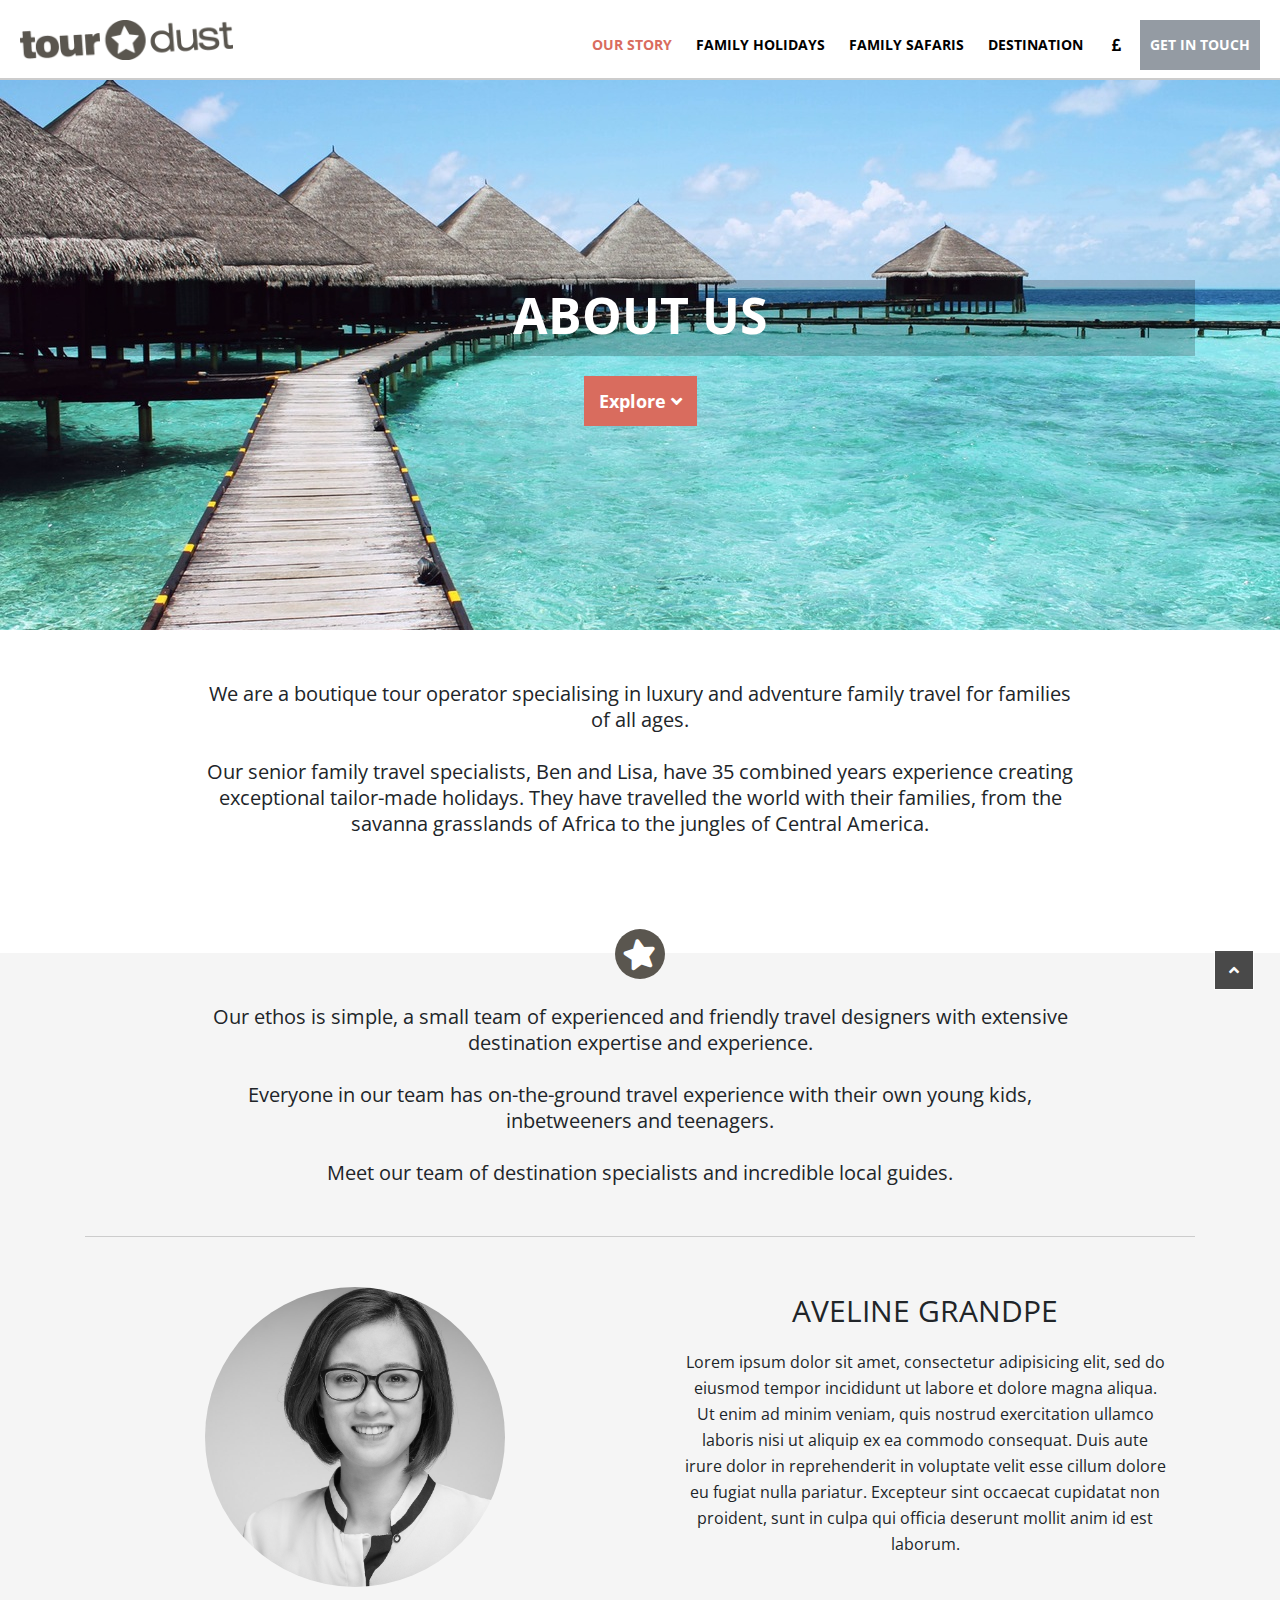
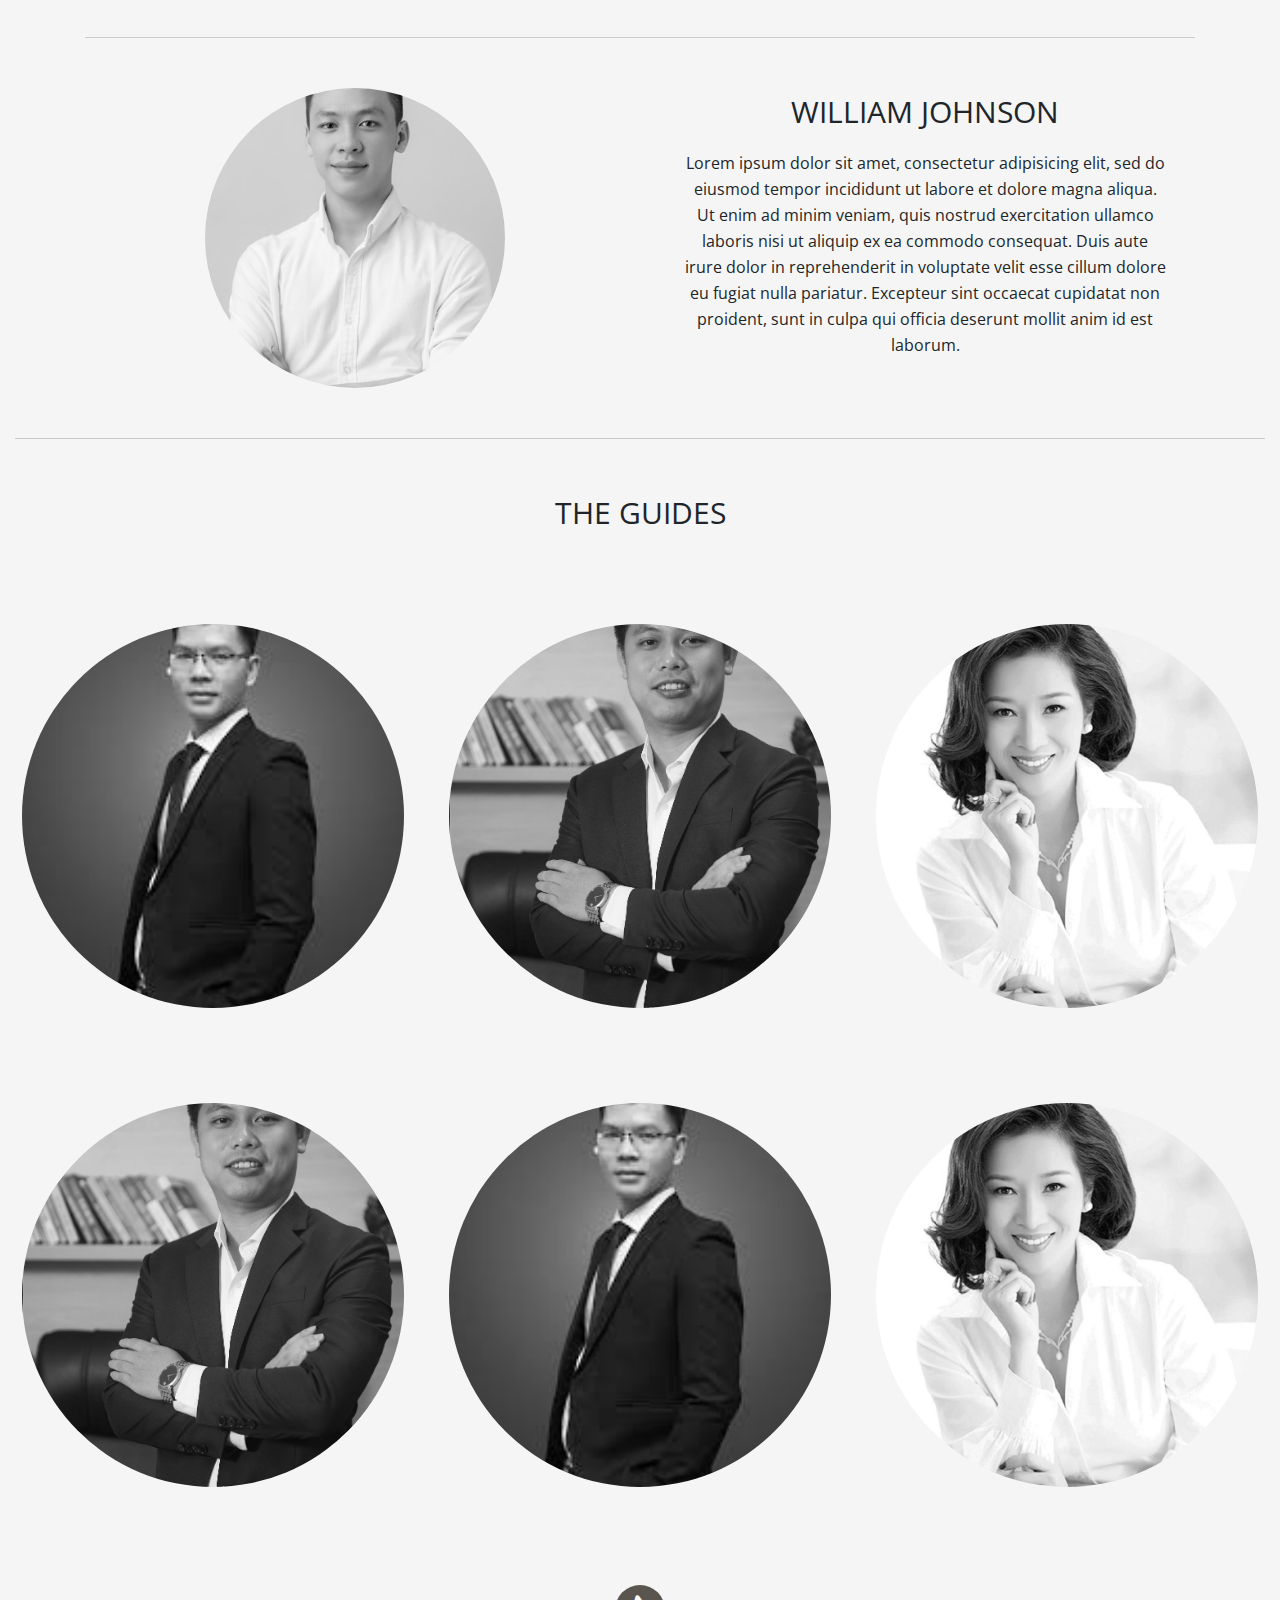
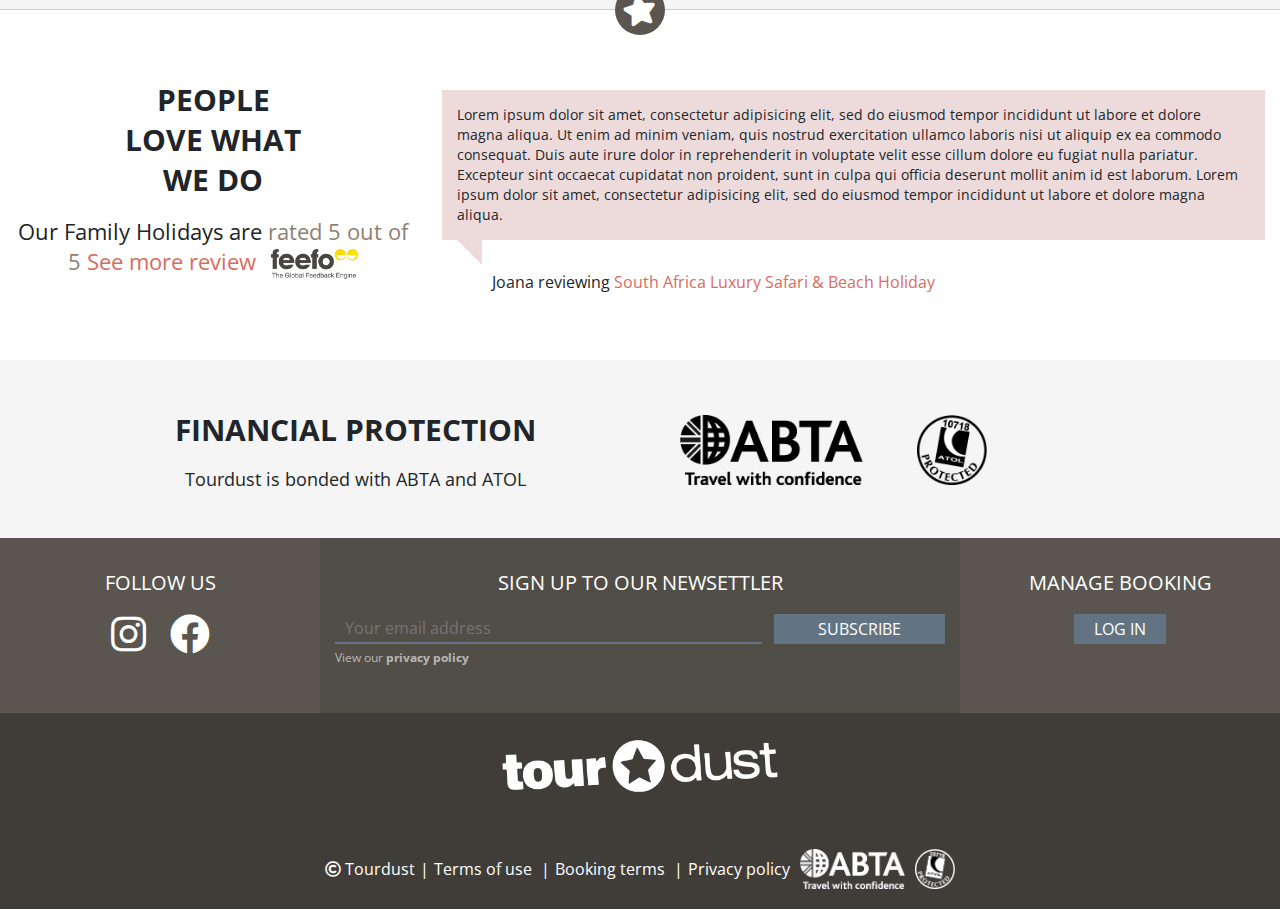
==== about-us.html @ a5f59fdc "update 4/2/2021 16h00" ====
<!DOCTYPE html>
<html lang="en">
<head>
	<title>About Us - Tourdust</title>
	<meta charset="utf-8">
	<meta name="viewport" content="width=device-width, initial-scale=1">
	<!-- CSS -->
	<link rel="stylesheet" type="text/css" href="css/style.css">
	<link rel="stylesheet" type="text/css" href="css/family-holiday.css">
	<link rel="stylesheet" type="text/css" href="css/about-us.css">
	<link rel="stylesheet" type="text/css" href="css/bootstrap.min.css">
	<link rel="stylesheet" type="text/css" href="css/jquery-ui.css">
	<link rel="stylesheet" type="text/css" href="css/css/all.css">
	<link rel="stylesheet" type="text/css" href="slick/slick.css"/>
	<link rel="stylesheet" type="text/css" href="slick/slick-theme.css"/>
	<link rel="stylesheet" type="text/css" href="css/bootstrap-datepicker3.css">
	<link rel="stylesheet" type="text/css" href="css/flaticon.css">
	<link rel="icon" type="image/png" href="img/favicon.png">
	<link rel="preconnect" href="https://fonts.gstatic.com">
	<link href="https://fonts.googleapis.com/css2?family=Open+Sans&display=swap" rel="stylesheet">
</head>
<body>
	<!-- back to top -->
	<div class="backToTop">
		<i class="fa fa-angle-up"></i>
	</div>
	<!-- end back to top -->

	<!-- preloader -->
	<div id="preloader">
		<div class="lds-dual-ring"></div>
	</div>
	<!-- preloader -->

	<!-- header -->
	<div class="header-box">
		<div class="container-fluid">
			<div class="header">
				<a href="index.html"><img src="img/logo.png"></a>
				<div class="menu">
					<div class="current-page menu-item">
						<a href="javascript:void(0);" class="title">our story</a>
					</div>
					<div class="menu-item">
						<a href="javascript:void(0);" class="title">family holidays</a>
						<div class="child-menu">
							<div class="row">
								<div class="col-sm-6 col-12 item">
									<p class="title"><a href="family-holiday.html">family holiday</a></p>
									<p class="criteria"><a href="javascript:void(0);">destination guide</a></p>
									<p class="criteria"><a href="javascript:void(0);">age guide</a></p>
									<p class="criteria"><a href="javascript:void(0);">typical costs</a></p>
								</div>
								<div class="col-sm-6 col-12 item">
									<p class="title"><a href="javascript:void(0);">americas</a></p>
									<p class="criteria"><a href="javascript:void(0);">costa rica</a></p>
									<p class="criteria"><a href="javascript:void(0);">peru</a></p>
									<p class="criteria"><a href="javascript:void(0);">usa</a></p>
									<p class="criteria"><a href="javascript:void(0);">usa</a></p>
								</div>
								<div class="col-sm-6 col-12 item">
									<p class="title"><a href="javascript:void(0);">africa</a></p>
									<p class="criteria"><a href="javascript:void(0);">botswana</a></p>
									<p class="criteria"><a href="javascript:void(0);">kenya</a></p>
									<p class="criteria"><a href="javascript:void(0);">namibia</a></p>
									<p class="criteria"><a href="javascript:void(0);">nauritius</a></p>
									<p class="criteria"><a href="javascript:void(0);">morocco</a></p>
									<p class="criteria"><a href="javascript:void(0);">south africa</a></p>
									<p class="criteria"><a href="javascript:void(0);">tanzania</a></p>
								</div>
								<div class="col-sm-6 col-12 item">
									<p class="title"><a href="javascript:void(0);">asia</a></p>
									<p class="criteria"><a href="javascript:void(0);">maldives</a></p>
									<p class="criteria"><a href="javascript:void(0);">sri lanka</a></p>
									<p class="criteria"><a href="javascript:void(0);">thailand</a></p>
									<p class="criteria"><a href="javascript:void(0);">vietnam</a></p>
								</div>
							</div>
						</div>
					</div>
					<div class="menu-item">
						<a href="javascript:void(0);" class="title">family safaris</a>
						<div class="child-menu">
							<div class="row">
								<div class="col-sm-6 col-12 item">
									<p class="title"><a href="javascript:void(0);">family safaris</a></p>
									<p class="criteria"><a href="javascript:void(0);">deestination guide</a></p>
									<p class="criteria"><a href="javascript:void(0);">age guide</a></p>
									<p class="criteria"><a href="javascript:void(0);">typical costs</a></p>
								</div>
								<div class="col-sm-6 col-12 item">
									<p class="title"><a href="javascript:void(0);">africa</a></p>
									<p class="criteria"><a href="javascript:void(0);">botswana</a></p>
									<p class="criteria"><a href="javascript:void(0);">kenya</a></p>
									<p class="criteria"><a href="javascript:void(0);">namibia</a></p>
									<p class="criteria"><a href="javascript:void(0);">nauritius</a></p>
									<p class="criteria"><a href="javascript:void(0);">morocco</a></p>
									<p class="criteria"><a href="javascript:void(0);">south africa</a></p>
									<p class="criteria"><a href="javascript:void(0);">tanzania</a></p>
								</div>
							</div>
						</div>
					</div>
					<div class="menu-item">
						<a href="javascript:void(0);" class="title">destination</a>
						<div class="child-menu">
							<div class="row">
								<div class="col-sm-6 col-12 item">
									<p class="title"><a href="javascript:void(0);">africa</a></p>
									<p class="criteria"><a href="javascript:void(0);">botswana</a></p>
									<p class="criteria"><a href="javascript:void(0);">kenya</a></p>
									<p class="criteria"><a href="javascript:void(0);">namibia</a></p>
									<p class="criteria"><a href="javascript:void(0);">nauritius</a></p>
									<p class="criteria"><a href="javascript:void(0);">morocco</a></p>
									<p class="criteria"><a href="javascript:void(0);">south africa</a></p>
									<p class="criteria"><a href="javascript:void(0);">tanzania</a></p>
								</div>
								<div class="col-sm-6 col-12 item">
									<p class="title"><a href="javascript:void(0);">asia</a></p>
									<p class="criteria"><a href="javascript:void(0);">maldives</a></p>
									<p class="criteria"><a href="javascript:void(0);">sri lanka</a></p>
									<p class="criteria"><a href="javascript:void(0);">thailand</a></p>
									<p class="criteria"><a href="javascript:void(0);">vietnam</a></p>
								</div>
								<div class="col-sm-6 col-12 item">
									<p class="title"><a href="javascript:void(0);">americas</a></p>
									<p class="criteria"><a href="javascript:void(0);">costa rica</a></p>
									<p class="criteria"><a href="javascript:void(0);">peru</a></p>
									<p class="criteria"><a href="javascript:void(0);">usa</a></p>
									<p class="criteria"><a href="javascript:void(0);">usa</a></p>
								</div>
								<div class="col-sm-6 col-12 item">
									<p class="title"><a href="javascript:void(0);">treks</a></p>
									<p class="criteria"><a href="javascript:void(0);">atlas mountain</a></p>
									<p class="criteria"><a href="javascript:void(0);">simien mountain</a></p>
									<p class="criteria"><a href="javascript:void(0);">mount kenya</a></p>
									<p class="criteria"><a href="javascript:void(0);">inca trail</a></p>
									<p class="criteria"><a href="javascript:void(0);">kilimanjaro</a></p>
								</div>
							</div>
						</div>
					</div>
					<div class="menu-item">
						<a href="javascript:void(0);" class="title"><span class="currency-title"><i class="fas fa-pound-sign"></i></span></a>
						<div class="child-menu">
							<div class="row">
								<div class="col-12 item">
									<p class="select">Select your location for local telephone number & currency</p>
									<p class="option-currency">US Dollar (<span class="currency-unit"><i class="fas fa-dollar-sign"></i></span>)</p>
									<p class="option-currency">UK Pound Sterling (<span class="currency-unit"><i class="fas fa-pound-sign"></i></span>)</p>
									<p class="option-currency">Europe: Euro (<span class="currency-unit"><i class="fas fa-euro-sign"></i></span>)</p>
								</div>
							</div>
						</div>
					</div>
					<div class="link-btn">
						<a href="javascript:void(0);" class="title">get in touch</a>
					</div>
				</div>
				<div class="headerBtn">
					<div class="box" id="box1">
						<div class="line1 line"></div>
						<div class="line2 line"></div>
						<div class="line3 line"></div>
					</div>
					<div class="box" id="box2">
						<div class="line4 line"></div>
						<div class="line5 line"></div>
						<div class="line6 line"></div>
					</div>
					<div class="box" id="box3">
						<div class="line7 line"></div>
						<div class="line8 line"></div>
						<div class="line9 line"></div>
					</div>
				</div>
				<button onclick="location.href=''">enquire</button>
			</div>
		</div>
	</div>
	<!-- end header -->

	<!-- resHeader -->
	<div class="resHeader container-fluid" id="resHeader">
		<div class="row">
			<div class="hidden-drop-menu" id="dropMenu">
				<div class="col-12 itemBox">
					<div class="pre-hid" onclick="location.href=''">our story</div>
				</div>
				<div class="col-12 itemBox">
					<div class="row">
						<div class="col-12 pre-hid">family holidays <span><i class="fa fa-angle-down"></i></span></div>
						<div class="col-12 child-menu">
							<div class="row">
								<div class="col-sm-6 col-12 item">
									<p class="title"><a href="javascript:void(0);">family holiday</a></p>
									<p class="criteria"><a href="javascript:void(0);">deestination guide</a></p>
									<p class="criteria"><a href="javascript:void(0);">age guide</a></p>
									<p class="criteria"><a href="javascript:void(0);">typical costs</a></p>
								</div>
								<div class="col-sm-6 col-12 item">
									<p class="title"><a href="javascript:void(0);">americas</a></p>
									<p class="criteria"><a href="javascript:void(0);">costa rica</a></p>
									<p class="criteria"><a href="javascript:void(0);">peru</a></p>
									<p class="criteria"><a href="javascript:void(0);">usa</a></p>
									<p class="criteria"><a href="javascript:void(0);">usa</a></p>
								</div>
								<div class="col-sm-6 col-12 item">
									<p class="title"><a href="javascript:void(0);">africa</a></p>
									<p class="criteria"><a href="javascript:void(0);">botswana</a></p>
									<p class="criteria"><a href="javascript:void(0);">kenya</a></p>
									<p class="criteria"><a href="javascript:void(0);">namibia</a></p>
									<p class="criteria"><a href="javascript:void(0);">nauritius</a></p>
									<p class="criteria"><a href="javascript:void(0);">morocco</a></p>
									<p class="criteria"><a href="javascript:void(0);">south africa</a></p>
									<p class="criteria"><a href="javascript:void(0);">tanzania</a></p>
								</div>
								<div class="col-sm-6 col-12 item">
									<p class="title"><a href="javascript:void(0);">asia</a></p>
									<p class="criteria"><a href="javascript:void(0);">maldives</a></p>
									<p class="criteria"><a href="javascript:void(0);">sri lanka</a></p>
									<p class="criteria"><a href="javascript:void(0);">thailand</a></p>
									<p class="criteria"><a href="javascript:void(0);">vietnam</a></p>
								</div>
							</div>
						</div>
					</div>
				</div>
				<div class="col-12 itemBox">
					<div class="row">
						<div class="col-12 pre-hid">family safaris <span><i class="fa fa-angle-down"></i></span></div>
						<div class="col-12 child-menu">
							<div class="row">
								<div class="col-sm-6 col-12 item">
									<p class="title"><a href="javascript:void(0);">family safaris</a></p>
									<p class="criteria"><a href="javascript:void(0);">deestination guide</a></p>
									<p class="criteria"><a href="javascript:void(0);">age guide</a></p>
									<p class="criteria"><a href="javascript:void(0);">typical costs</a></p>
								</div>
								<div class="col-sm-6 col-12 item">
									<p class="title"><a href="javascript:void(0);">africa</a></p>
									<p class="criteria"><a href="javascript:void(0);">botswana</a></p>
									<p class="criteria"><a href="javascript:void(0);">kenya</a></p>
									<p class="criteria"><a href="javascript:void(0);">namibia</a></p>
									<p class="criteria"><a href="javascript:void(0);">nauritius</a></p>
									<p class="criteria"><a href="javascript:void(0);">morocco</a></p>
									<p class="criteria"><a href="javascript:void(0);">south africa</a></p>
									<p class="criteria"><a href="javascript:void(0);">tanzania</a></p>
								</div>
							</div>
						</div>
					</div>
				</div>
				<div class="col-12 itemBox">
					<div class="row">
						<div class="col-12 pre-hid">destination <span><i class="fa fa-angle-down"></i></span></div>
						<div class="col-12 child-menu">
							<div class="row">
								<div class="col-sm-6 col-12 item">
									<p class="title"><a href="javascript:void(0);">africa</a></p>
									<p class="criteria"><a href="javascript:void(0);">botswana</a></p>
									<p class="criteria"><a href="javascript:void(0);">kenya</a></p>
									<p class="criteria"><a href="javascript:void(0);">namibia</a></p>
									<p class="criteria"><a href="javascript:void(0);">nauritius</a></p>
									<p class="criteria"><a href="javascript:void(0);">morocco</a></p>
									<p class="criteria"><a href="javascript:void(0);">south africa</a></p>
									<p class="criteria"><a href="javascript:void(0);">tanzania</a></p>
								</div>
								<div class="col-sm-6 col-12 item">
									<p class="title"><a href="javascript:void(0);">asia</a></p>
									<p class="criteria"><a href="javascript:void(0);">maldives</a></p>
									<p class="criteria"><a href="javascript:void(0);">sri lanka</a></p>
									<p class="criteria"><a href="javascript:void(0);">thailand</a></p>
									<p class="criteria"><a href="javascript:void(0);">vietnam</a></p>
								</div>
								<div class="col-sm-6 col-12 item">
									<p class="title"><a href="javascript:void(0);">americas</a></p>
									<p class="criteria"><a href="javascript:void(0);">costa rica</a></p>
									<p class="criteria"><a href="javascript:void(0);">peru</a></p>
									<p class="criteria"><a href="javascript:void(0);">usa</a></p>
									<p class="criteria"><a href="javascript:void(0);">usa</a></p>
								</div>
								<div class="col-sm-6 col-12 item">
									<p class="title"><a href="javascript:void(0);">treks</a></p>
									<p class="criteria"><a href="javascript:void(0);">atlas mountain</a></p>
									<p class="criteria"><a href="javascript:void(0);">simien mountain</a></p>
									<p class="criteria"><a href="javascript:void(0);">mount kenya</a></p>
									<p class="criteria"><a href="javascript:void(0);">inca trail</a></p>
									<p class="criteria"><a href="javascript:void(0);">kilimanjaro</a></p>
								</div>
							</div>
						</div>
					</div>
				</div>
				<div class="col-12 itemBox">
					<div class="row">
						<div class="col-12 pre-hid">location & currency <span><i class="fa fa-angle-down"></i></span></div>
						<div class="col-12 child-menu">
							<div class="row">
								<div class="col-12 item">
									<p class="select">Select your location for local telephone number & currency</p>
									<p class="option">US Dollar (<i class="fas fa-dollar-sign"></i>)</p>
									<p class="option">UK Pound Sterling (<i class="fas fa-pound-sign"></i>)</p>
									<p class="option">Europe: Euro (<i class="fas fa-euro-sign"></i>)</p>
								</div>
							</div>
						</div>
					</div>
				</div>
				<div class="col-12 itemBox  ">
					<div class="pre-hid" onclick="location.href=''">get in touch</div>
				</div>
			</div>
		</div>
	</div>
	<!-- end resHeader -->

	<!-- banner -->
	<div class="container-fluid banner-box">
		<div class="banner-bg">
			<img src="img/about-us.jpg">
		</div>
		<div class="container banner1 banner">
			<div class="words">
				<p>about us</p>
			</div>
			<form action="#holiday">
				<button type="submit">Explore <i class="fa fa-angle-down"></i></button>
			</form>
		</div>
		<div class="container-fluid banner2 banner">
			<div class="words">
				<p>about us</p>
			</div>
			<form action="#holiday">
				<button type="submit">Explore <i class="fa fa-angle-down"></i></button>
			</form>
		</div>
	</div>
	<!-- banner -->

	<!-- family holiday  -->
	<div class="holiday" id="overview-scroll">
		<div class="container-fluid">
			<p class="description">We are a boutique tour operator specialising in luxury and adventure family travel for families of all ages.</br></br>Our senior family travel specialists, Ben and Lisa, have 35 combined years experience creating exceptional tailor-made holidays. They have travelled the world with their families, from the savanna grasslands of Africa to the jungles of Central America.</p>
		</div>
	</div>
	<!-- family holiday -->

	<!-- members  -->
	<div class="holiday members" id="overview-scroll">
		<div class="star-pin">
			<i class="fas fa-star"></i>
		</div>
		<div class="container-fluid">
			<p class="description">Our ethos is simple, a small team of experienced and friendly travel designers with extensive destination expertise and experience.</br></br>Everyone in our team has on-the-ground travel experience with their own young kids, inbetweeners and teenagers.</br></br>Meet our team of destination specialists and incredible local guides.</p>
		</div>
		<div class="container">
			<div class="member-info">
				<div class="row">
					<div class="col-lg-6 mem-img">
						<img src="img/tourist1.jpg">
					</div>
					<div class="col-lg-6 mem-des">
						<p class="name">Aveline Grandpe</p>
						<p class="description">Lorem ipsum dolor sit amet, consectetur adipisicing elit, sed do eiusmod
						tempor incididunt ut labore et dolore magna aliqua. Ut enim ad minim veniam,
						quis nostrud exercitation ullamco laboris nisi ut aliquip ex ea commodo
						consequat. Duis aute irure dolor in reprehenderit in voluptate velit esse
						cillum dolore eu fugiat nulla pariatur. Excepteur sint occaecat cupidatat non
						proident, sunt in culpa qui officia deserunt mollit anim id est laborum.</p>
					</div>
				</div>
			</div>
			<div class="member-info">
				<div class="row">
					<div class="col-lg-6 mem-img">
						<img src="img/tourist2.jpg">
					</div>
					<div class="col-lg-6 mem-des">
						<p class="name">William Johnson</p>
						<p class="description">Lorem ipsum dolor sit amet, consectetur adipisicing elit, sed do eiusmod
						tempor incididunt ut labore et dolore magna aliqua. Ut enim ad minim veniam,
						quis nostrud exercitation ullamco laboris nisi ut aliquip ex ea commodo
						consequat. Duis aute irure dolor in reprehenderit in voluptate velit esse
						cillum dolore eu fugiat nulla pariatur. Excepteur sint occaecat cupidatat non
						proident, sunt in culpa qui officia deserunt mollit anim id est laborum.</p>
					</div>
				</div>
			</div>
		</div>
		<div class="container-fluid">
			<div class="member-info">
				<div class="row">
					<div class="col-12 mem-des">
						<p class="name">the guides</p>
					</div>
					<div class="col-4 guide-img">
						<img src="img/tourist6.jpg">
					</div>
					<div class="col-4 guide-img">
						<img src="img/tourist7.jpg">
					</div>
					<div class="col-4 guide-img">
						<img src="img/tourist8.jpg">
					</div>
					<div class="col-4 guide-img">
						<img src="img/tourist7.jpg">
					</div>
					<div class="col-4 guide-img">
						<img src="img/tourist6.jpg">
					</div>
					<div class="col-4 guide-img">
						<img src="img/tourist8.jpg">
					</div>
				</div>
			</div>
		</div>
	</div>
	<!-- members -->


	<!-- review -->
	<div class="container-fluid reviews">
		<div class="star-pin">
			<i class="fas fa-star"></i>
		</div>
		
		<div class="clearBoth"></div>
		<div class="row">
			<div class="col-sm-4">
				<p class="title">people love what we do</p>
		<div class="description">
			<p>Our Family Holidays are <span class="rated">rated 5 out of 5</span>
			<span class="more"><a href="javascript:void(0);">See more review</a></span><img src="img/feefo-review.png"></p>
		</div>
			</div>
			<div class="col-sm-8">
				<div class="comment">
					<div class="detail">
						<p>Lorem ipsum dolor sit amet, consectetur adipisicing elit, sed do eiusmod
						tempor incididunt ut labore et dolore magna aliqua. Ut enim ad minim veniam,
						quis nostrud exercitation ullamco laboris nisi ut aliquip ex ea commodo
						consequat. Duis aute irure dolor in reprehenderit in voluptate velit esse
						cillum dolore eu fugiat nulla pariatur. Excepteur sint occaecat cupidatat non
						proident, sunt in culpa qui officia deserunt mollit anim id est laborum. Lorem ipsum dolor sit amet, consectetur adipisicing elit, sed do eiusmod
						tempor incididunt ut labore et dolore magna aliqua.</p>
					</div>
				</div>	
				<div class="guest">
					<p class="minor">Joana reviewing <span><a href="javascript:void(0);">South Africa Luxury Safari & Beach Holiday</a></span>
				</div>
			</div>
		</div>
	</div>
	<!-- review -->

	<!-- footer -->	
	<div class="footer">
		<div class="container-fluid">
			<div class="row">
				<div class="container certificates">
					<div class="row">
						<div class="col-sm-6 col-12 words">
							<p class="title">financial protection</p>
							<p class="description">Tourdust is bonded with ABTA and ATOL</p>
						</div>
						<div class="col-sm-6 col-12 images">
							<img src="img/abta.png">
							<img src="img/atol.png">
						</div>
					</div>
					
				</div>
			</div>
			<div class="row">
				<div class="container-fluid infomation">
					<div class="row">
						<div class="col-lg-3 col-md-12 follow">
							<p class="title">follow us</p>
							<p class="icon">
								<a href="javascript:void(0);"><i class="fab fa-instagram"></i></a>
								<a href="javascript:void(0);"><i class="fab fa-facebook"></i></a>
							</p>
						</div>
						<div class="col-lg-6 col-md-12 sign-up">
							<p class="title">sign up to our newsettler</p>
							<form>
								<input type="email" name="" placeholder="Your email address" id="email">
								<input type="submit" name="" value="subscribe" id="subscribe">
								<div class="clearBoth"></div>
							</form>
							<p class="policy">View our <span><a href="javascript:void(0);">privacy policy</a></span></p>
						</div>
						<div class="col-lg-3 col-md-12 booking">
							<p class="title">manage booking</p>
							<div class="login">
								<button>log in</button>
							</div>
						</div>
					</div>
				</div>
			</div>
			<div class="row">
				<div class="container-fluid copyright">
					<div class="logo row">
						<img src="img/logo-white.png" onclick="location.href='index.html'">
					</div>
					<div class="menu menu1">
						<li>
							<a href="javascript:void(0);" class="title"><i class="far fa-copyright"></i> Tourdust</a><span>|</span>
						</li>
						<li>
							<a href="javascript:void(0);" class="title">Terms of use</a>
							<span>|</span>
						</li>
						<li>
							<a href="javascript:void(0);" class="title">Booking terms</a>
							<span>|</span>
						</li>
						<li>
							<a href="javascript:void(0);" class="title">Privacy policy</a>
						</li>
						<li>
							<a href="javascript:void(0);" class="title"><img src="img/abta.png"></a>
						</li>
						<li class="link-btn">
							<a href="javascript:void(0);" class="title"><img src="img/atol.png"></a>
						</li>
					</div>
					<div class="menu menu2">
						<li>
							<a href="javascript:void(0);" class="title"><img src="img/abta.png"></a>
						</li>
						<li class="link-btn">
							<a href="javascript:void(0);" class="title"><img src="img/atol.png"></a>
						</li>
					</div>
					<div class="menu menu2">
						<li>
							<a href="javascript:void(0);" class="title"><i class="far fa-copyright"></i> Tourdust</a>
						</li>
						<li>
							<a href="javascript:void(0);" class="title">Terms of use</a>
							
						</li>
						<li>
							<a href="javascript:void(0);" class="title">Booking terms</a>
							
						</li>
						<li>
							<a href="javascript:void(0);" class="title">Privacy policy</a>
						</li>
					</div>
				</div>
			</div>
		</div>
	</div>
	<!-- end footer -->



	<!-- JS -->
	<script type="text/javascript" src="js/jquery-3.4.1.min.js"></script>
	<script type="text/javascript" src="js/shared.js"></script>
	<script type="text/javascript" src="js/family-holiday.js"></script>
	<script type="text/javascript" src="js/about-us.js"></script>
	<script type="text/javascript" src="slick/slick.min.js"></script>
	<script type="text/javascript" src="js/bootstrap-datepicker.min.js"></script>
	<script type="text/javascript" src="js/jquery.counterup.js"></script>
	<script type="text/javascript" src="js/waypoint/lib/jquery.waypoints.js"></script>
</body>
</html>
---- css/style.css ----
*{
	font-family: 'Open Sans', sans-serif;
	padding: 0;
	margin: 0;
}

body{
	background-color: white;
	border-bottom: 1px solid transparent !important;
}
.backToTop{
	width: 40px;
	height: 40px;
	display: flex;
	justify-content: center;
	align-items: center;
	background-color: black;
	border: 1px solid white;
	color: white;
	opacity: 0.7;
	position: fixed;
	bottom: -10%;
	right: 2%;
	z-index: 99;
	transition: all 0.5s
}
.backToTop:hover{
	opacity: 1;
	cursor: pointer;
	color: black;
	background-color: white;
	border: 1px solid black;
}

/*preloader*/
#preloader{
	position: fixed;
	top: 0;
	left: 0;
	width: 100%;
	height: 100%;
	z-index: 100;
	display: flex;
	justify-content: center;
	align-items: center;
	background-color: white;
}
.lds-dual-ring {
  display: inline-block;
  width: 80px;
  height: 80px;
}
.lds-dual-ring:after {
  content: " ";
  display: block;
  width: 64px;
  height: 64px;
  margin: 8px;
  border-radius: 50%;
  border: 6px solid #fff;
  border-color: transparent green transparent green;
  animation: lds-dual-ring 1.2s linear infinite;
}
@keyframes lds-dual-ring {
  0% {
    transform: rotate(0deg);
  }
  100% {
    transform: rotate(360deg);
  }
}
/*preloader*/


/*HEADER*/
.header-box{
	height: 80px;
	position: relative;
	z-index: 10;
}
.header-box .header{
	height: 80px;
	background-color: white;
	position: fixed;
	border-bottom: 2px solid #ccc;
	width: 100%;
	z-index: 21;
	top: 0;
	left: 0;
}
.header-box .header img{
	height: 40px;
	position: absolute;
	top: 20px;
	left: 20px;
}
@media all and (max-width: 991px){
	.header-box .header img{
		left: 40px;
	}
}
@media all and (max-width: 480px){
	.header-box .header img{
		left: 20px;
		transform: scale(0.8);
	}
}
@media all and (max-width: 425px){
	.header-box .header img{
		left: 0;
	}
}
@media all and (max-width: 374px){
	.header-box .header img{
		left: -20px;
		transform: scale(0.6);
	}
}
.header-box .header .menu{
	position: absolute;
	right: 20px;
	top: 20px;
	height: 40px;
}
.header-box .header .menu .menu-item{
	list-style-type: none;
	display: inline-block;
	position: relative;
	padding: 5px 0;
	position: relative;
	cursor: pointer;
}
.header-box .header .menu .menu-item:nth-child(5){
	padding: 5px;
}
.header-box .header .menu .menu-item .title{
	line-height: 40px;
	font-size: 14px;
	text-decoration: none;
	color: black;
	padding: 15px 10px;
	text-transform: uppercase;
	font-weight: bold;
}
.header-box .header .menu .menu-item:hover .title{
	color: #d96c5e;
}
.header-box .header .menu .current-page .title{
	color: #d96c5e;
}
.header-box .header .menu .link-btn{
	background-color: rgb(76,89,102,0.6);
	list-style-type: none;
	display: inline-block;
	position: relative;
	padding: 5px 0;
	position: relative;
	cursor: pointer;
}
.header-box .header .menu .link-btn .title{
	line-height: 40px;
	font-size: 14px;
	text-decoration: none;
	padding: 0 10px;
	text-transform: uppercase;
	font-weight: bold;
	color: white;
}
.header-box .header .menu .link-btn:hover{
	background-color: rgb(76,89,102,1);
}
.header-box .header .menu .link-btn:hover .title{
	color: white;
}
.header-box .header .menu .menu-item .child-menu{
	position: absolute;
	top: 100%;
	right: 0;
	background-color: white;
	border: 1px solid #ccc;
	width: 400px;
	display: none;
	z-index: 21;
}
.header-box .header .menu .menu-item .child-menu .title{
	line-height: 40px;
	width: 100%;
	border-bottom: 1px solid #ccc;
}
.header-box .header .menu .menu-item .child-menu .title:hover{
	background-color: #ebebeb;
}
.header-box .header .menu .menu-item .child-menu .title a{
	text-decoration: none;
	text-transform: uppercase;
	font-size: 14px;
	padding-left: 15px;
	font-weight: bold;
	width: 100%;
	color: black;	
}
.header-box .header .menu .menu-item .child-menu .criteria{
	line-height: 30px;
	margin-top: -15px;
	width: 100%;
}
.header-box .header .menu .menu-item .child-menu .criteria a{
	text-decoration: none;
	text-transform: uppercase;
	font-size: 14px;
	padding-left: 15px;
	width: 100%;
	color: black;
}
.header-box .header .menu .menu-item .child-menu .select{
	line-height: 30px;
	width: 100%;
	text-decoration: none;
	font-size: 14px;
	padding-left: 15px;
	font-weight: bold;
	width: 100%;
	color: black;
	margin-bottom: 10px;
}
.header-box .header .menu .menu-item .child-menu .option{
	line-height: 30px;
	margin-top: -15px;
	width: 100%;
	text-decoration: none;
	font-size: 14px;
	padding-left: 30px;
	width: 100%;
	color: black;
}
.header-box .header .menu .menu-item .child-menu .option i{
}
.header-box .header .menu .menu-item .child-menu .option-currency{
	line-height: 30px;
	margin-top: -15px;
	width: 100%;
	text-decoration: none;
	font-size: 14px;
	padding-left: 30px;
	width: 100%;
	color: black;
}
.header-box .header .menu .menu-item .child-menu .option-currency i{
}

/*END HEADER*/


/*RES-HEADER BUTTON*/
.header .headerBtn{
	width: 40px;
	height: 40px;
	position: absolute;
	right: 20px;
	top: 20px;
	display: flex;
	justify-content: center;
	align-items: center;
	opacity: 0;
	pointer-events: none;
	border: 1px solid #ccc;
}
.header .headerBtn .box{
	width: 30px;
	height: 24px;
	position: relative;
	overflow: hidden;
}
.header .headerBtn .line{
	width: 30px;
	height: 4px;
	position: absolute;
	background-color: black;
	border-radius: 5px;
}
.header .headerBtn .line1{
	top: 0;
	left: 0;
	animation-fill-mode: forwards;
	animation-name: ROTATE1;
	animation-duration: 0.3s;
	animation-timing-function: linear;
}
.header .headerBtn .line2{
	top: 10px;
	left: 0;
	animation-fill-mode: forwards;
	animation-name: ROTATE2;
	animation-duration: 0.3s;
	animation-timing-function: linear;
}
.header .headerBtn .line3{
	top: 20px;
	left: 0;
	animation-fill-mode: forwards;
	animation-name: ROTATE3;
	animation-duration: 0.3s;
	animation-timing-function: linear;
	border-radius: 5px;
}
.header .headerBtn .line4{
	top: 0;
	left: 0;
	animation-fill-mode: forwards;
	animation-name: ROTATE4;
	animation-duration: 0.3s;
	animation-timing-function: linear;
}
.header .headerBtn .line5{
	top: 0;
	left: 0;
	animation-fill-mode: forwards;
	animation-name: ROTATE5;
	animation-duration: 0.3s;
	animation-timing-function: linear;
}
.header .headerBtn .line6{
	top: 0;
	left: 0;
	animation-fill-mode: forwards;
	animation-name: ROTATE6;
	animation-duration: 0.3s;
	animation-timing-function: linear;
}
.header .headerBtn .line7{
	top: 0;
	left: 0;
	border-radius: 5px;
}
.header .headerBtn .line8{
	top: 10px;
	left: 0;
	border-radius: 5px;
}
.header .headerBtn .line9{
	top: 20px;
	left: 0;
	border-radius: 5px;
}

#box1{
	display: none;
	cursor: pointer;
}
#box2{
	display: none;
	cursor: pointer;
}
#box3{
	display: block;
	cursor: pointer;
}

/*header button animation*/
@keyframes ROTATE1{
	0%{
		transform: rotate(0deg);
	}
	100%{
		top: 10px;
		transform: rotate(-45deg);
	}
}
@keyframes ROTATE2{
	0%{
		transform: rotate(0deg);
	}
	50%{
		top: 10px;
		left: 30px;
	}
	100%{
		top: 10px;
		left: 30px;
		opacity: 0;
	}
}
@keyframes ROTATE3{
	0%{
		transform: rotate(0deg);
	}
	100%{
		top: 10px;
		transform: rotate(45deg);
	}
}
@keyframes ROTATE4{
	100%{
		top: 0;
		transform: rotate(0deg);
	}
	0%{
		top: 10px;
		transform: rotate(-45deg);
	}
}
@keyframes ROTATE5{
	100%{
		transform: rotate(0deg);
		top: 10px;
		left: 0px;
		opacity: 1;
	}
	50%{
		top: 10px;
		left: 30px;
		opacity: 0;
	}
	0%{
		top: 10px;
		left: 30px;
		opacity: 0;
	}
}
@keyframes ROTATE6{
	100%{
		top: 20px;
		transform: rotate(0deg);
	}
	0%{
		top: 10px;
		transform: rotate(45deg);
	}
}
/*end header button animation*/
.header button{
	height: 40px;
	position: absolute;
	right: 80px;
	top: 20px;
	line-height: 40px;
	font-size: 14px;
	text-transform: uppercase;
	padding: 0 10px;
	background-color: #627383;
	color: white;
	font-weight: bold;
	border: none;
	outline: none;
	opacity: 0;
	pointer-events: none;
}
.header button:hover{
	background-color: #4c5966;
}
.header button:focus{
	outline: none;
}
/*END RES-HEADER BUTTON*/
@media all and (max-width: 991px){
	.header-box .header .menu{
		display: none;
	}
	.header .headerBtn{
		opacity: 1;
		pointer-events: all;
	}
	.header button{
		opacity: 1;
		pointer-events: all;
	}
}

/*RES-HEADER*/
.resHeader{
	height: 445px;
	width: 100%;
	position: fixed;
	top: 80px;
	left: 0;
	right: 0;
	bottom: 0;
	z-index: 10;
	display: none;
}
.resHeader .hidden-drop-menu{
	width: 100%;
	height: 100%;
	position: absolute;
	display: block;
	top: 0;
	left: 0;
	z-index: 15;
	background-color: transparent;
	text-transform: capitalize;
	font-size: 14px;
	overflow-y: auto;
}
.resHeader .hidden-drop-menu .itemBox{
	background-color: white;
	border-bottom: 2px solid #ccc;
}
.resHeader .hidden-drop-menu .pre-hid{
	width: 100%;
	line-height: 40px;
	font-weight: bold;
	cursor: pointer;
	color: black;
	text-transform: uppercase;
}
.resHeader .hidden-drop-menu .pre-hid a{
	color: black;
	text-transform: uppercase;
}
.resHeader .hidden-drop-menu .pre-hid span{
	float: right;
}
.resHeader .child-menu{
	width: 100%;
	display: inline-block;
	display: none;
}
.resHeader .child-menu .title{
	line-height: 40px;
	width: 100%;
	border-bottom: 1px solid #ccc;
}
.resHeader .child-menu .title a{
	text-decoration: none;
	text-transform: uppercase;
	font-size: 14px;
	padding-left: 15px;
	font-weight: bold;
	width: 100%;
	color: black;	
}
.resHeader .child-menu .criteria{
	line-height: 30px;
	margin-top: -15px;
	width: 100%;
}
.resHeader .child-menu .criteria a{
	text-decoration: none;
	text-transform: uppercase;
	font-size: 14px;
	padding-left: 15px;
	width: 100%;
	color: black;
}

.resHeader .child-menu .select{
	line-height: 40px;
	width: 100%;
	text-decoration: none;
	font-size: 14px;
	padding-left: 15px;
	font-weight: bold;
	width: 100%;
	color: black;
}
.resHeader .child-menu .option{
	line-height: 30px;
	margin-top: -15px;
	width: 100%;
	text-decoration: none;
	font-size: 14px;
	padding-left: 30px;
	width: 100%;
	color: black;
}
.resHeader .child-menu .option i{

}


/*END RES-HEADER*/

/*BANNER*/
.banner-box{
	height: 550px;
	position: relative;
}
.banner-box .banner-bg{
	position: absolute;
	top: 0;
	left: 0;
	width: 100%;
	height: 100%;
	z-index: -1;
}
.banner-box .banner-bg img{
	width: 100%;
	height: 100%;
	object-fit: cover;
}
.banner-box .banner2{
	display: none;
}
@media all and (max-width: 767px){
	.banner-box .banner1{
		display: none;
	}
	.banner-box .banner2{
		display: block;
	}
}
.banner-box .banner{
	width: 100%;
	height: 100%;
}
.banner .words{
	margin-top: 50px;
	width: 50%;
	float: right;
	font-size: 40px;
	color: white;
	text-transform: uppercase;
	font-weight: bold;
	text-align: center;
	padding: 0 15px;
	line-height: 50px;
	background-color: rgb(0,0,0,0.2);
}
@media all and (max-width: 575px){
	.banner .words{
		width: 70%;
	}
}
@media all and (max-width: 480px){
	.banner .words{
		font-size: 36px;
		line-height: 44px;
	}
}
@media all and (max-width: 374px){
	.banner .words{
		font-size: 30px;
		line-height: 38px;
	}
}
.clearBoth{
	clear: both;
}
.banner .words p{
	margin-top: 10px;
}
.banner .image{
	margin-top: 20px;
	width: 50%;
	float: right;
	display: flex;
	justify-content: center;
	align-items: center;
	background-color: transparent;
}
@media all and (max-width: 575px){
	.banner .image{
		width: 70%;
	}
}
.banner .image img{
	width: 70%;
	float: left;
}
.banner form{
	margin-top: 20px;
	width: 50%;
	float: right;
	display: flex;
	justify-content: center;
	align-items: center;
}
@media all and (max-width: 575px){
	.banner form{
		width: 70%;
	}
}
.banner form button{
	height: 40px;
	padding: 5px 10px;
	outline: none;
	border: none;
	background-color: #d96c5e;
	color: white;
	font-size: 16px;
	font-weight: bold;
}
.banner form button:hover{
	background-color: #cf4635;
	cursor: pointer;
}
.banner-box .rating{
	position: absolute;
	bottom: 0;
	left: 0;
	width: 100%;
	height: 50px;
	background-color: #627383;
	z-index: 1;
}
.banner-box .rating p{
	line-height: 50px;
	font-size: 16px;
	color: white;
	text-align: center;
}
@media all and (max-width: 574px){
	.banner-box .rating{
		height: 80px;
	}
	.banner-box .rating p{
		line-height: 40px;
	}
}
.banner-box .rating p span{
	margin-right: 15px;
}
.banner-box .rating p span i{
	color: #f8dc02;
	font-size: 14px;
}
/*BANNER*/

/*HOLIDAY*/
.holiday{
	padding-bottom: 50px;
	border-top: 1px solid transparent;
}
.holiday2{
	display: none;
}
@media all and (max-width: 767px){
	.holiday1{
		display: none;
	}
	.holiday2{
		display: block;
	}
	.banner{
		padding-bottom: 20px;
	}
	.slick-arrow{
		display: none !important;
	}
}
.holiday .title{
	margin-top: 50px;
	width: 100%;
	text-align: center;
	text-transform: uppercase;
	font-size: 30px;
	font-weight: bold;
}
.holiday .description{
	width: 100%;
	padding: 0 30%;
	text-align: center;
	font-size: 20px;
	line-height: 26px;
}
@media all and (max-width: 767px){
	.holiday .description{
		padding: 0 5%;
	}
}
.holiday .list .item{
	height: 250px;
	border: 2px solid white;
	position: relative;
	cursor: pointer;
	padding: 0;
	margin: 0;
}
.holiday .list .item:first-child{
	background-color: #828362;
}
.holiday .list .item img{
	width: 100%;
	height: 100%;
	object-fit: cover;
}
.holiday .list .item .destination{
	position: absolute;
	top: 0;
	left: 0;
	width: 100%;
	height: 100%;
	display: flex;
	justify-content: center;
	align-items: center;
	box-shadow: inset 0 0 0 1000px rgb(0,0,0,0.4);
	text-decoration: none;
}
.holiday .list .item p{
	width: 80%;
	font-size: 30px;
	font-weight: bold;
	color: white;
	text-transform: uppercase;
	line-height: 40px;
	text-align: center;
}
.holiday .more{
	width: 100%;
	display: flex;
	justify-content: center;
	align-items: center;
	margin-top: 30px;
}
.holiday .more button{
	outline: none;
	border: none;
	background-color: #d96c5e;
	color: white;
	text-transform: capitalize;
	font-size: 20px;
	height: 40px;
	line-height: 40px;
	text-align: center;
	padding: 0 15px;
}
.holiday .more button:hover{
	background-color: #cf4635;
	cursor: pointer;
}
/*HOLIDAY*/

/*SAFARI*/
.safari{
	background-color: #f5f5f5;
}
/*SAFARI*/

/*TRAVEL EXPERT*/
.travel-expert{
	border-top: 1px solid transparent;
	padding-bottom: 50px;
}
.travel-expert .image{
	margin-top: 50px;
	border: 20px solid transparent;
	height: 300px;
}
.travel-expert .image img{
	width: 100%;
	height: 100%;
	object-fit: cover;
}
.travel-expert .words{
	margin-top: 50px;
	border: 20px solid transparent;
}
@media all and (max-width: 991px){
	.travel-expert .words{
		margin-top: 20px;
	}
}
.travel-expert .words .title{
	width: 100%;
	font-size: 30px;
	font-weight: bold;
	text-transform: uppercase;
}
@media all and (max-width: 991px){
	.travel-expert .words .title{
		text-align: center;
	}
}
.travel-expert .words .description{
	width: 100%;
	font-size: 16px;
	line-height: 22px;
	height: 176px;
	padding-right: 10px;
	overflow-y: scroll;
}
.travel-expert .more{
	display: flex;
	justify-content: center;
	align-items: center;
	margin-top: 30px;
}
@media all and (max-width: 991px){
	.travel-expert .more{
		margin-top: -20px;
	}
}
.travel-expert .more button{
	outline: none;
	border: none;
	background-color: #d96c5e;
	color: white;
	font-size: 16px;
	text-transform: uppercase;
	padding: 10px 15px;
	font-weight: bold;
}
.travel-expert .more button:hover{
	background-color: #cf4635;
}

/*TRAVEL EXPERT*/

/*REVIEW*/
.review{
	background-color: #f5f5f5;
	border-top: 1px solid transparent;
	padding-bottom: 50px;
}
.review .title{
	width: 100%;
	padding: 0 25%;
	font-size: 30px;
	line-height: 40px;
	text-transform: uppercase;
	font-weight: bold;
	text-align: center;
	margin-top: 50px;
}
@media all and (max-width: 991px){
	.review .title{
		padding: 0 0;
	}
}
.review .description{
	width: 100%;
	padding: 0 25%;
	text-align: center;
	font-size: 22px;
	line-height: 30px;
}
@media all and (max-width: 991px){
	.review .description{
		padding: 0 0;
	}
}
.review .description span{
	color: #8e8174;
}
.review .comment{
	width: 100%;
	padding: 0 25%;
}
@media all and (max-width: 991px){
	.review .comment{
		padding: 0 0;
	}
}
.review .comment .detail{
	width: 100%;
	height: 150px;
	position: relative;
}
.review .comment .detail p{
	width: 100%;
	padding: 0 15px;
	padding-top: 30px;
	padding-bottom: 30px;
	background-color: #eddbdb;
	font-size: 14px;
	line-height: 20px;
	height: 154px;
	overflow-y: scroll;
}
.review .comment .detail:before{
	content: "";
	width: 0;
	height: 0;
	position: absolute;
	bottom: -25px;
	left: 30px;
	border-top: 25px solid #eddbdb;
	border-left: 25px solid transparent;
}
.review .guest{
	display: inline-block;
	width: 100%;
	padding: 0 25%;
	margin-top: 15px;
}
@media all and (max-width: 991px){
	.review .guest{
		padding: 0 0;
	}
}
.review .guest .minor{
	float: left;
	height: 30px;
	line-height: 30px;
	font-size: 16px;
	margin-left: 60px;
}
.review .guest .minor span{
	color: #d96c5e;
}
.review .guest img{
	float: left;
	height: 30px;
	margin-left: 20px;
}
.review .guest .major{
	width: 100%;
	font-size: 14px;
	line-height: 20px;
	text-align: center;
}

/*REVIEW*/

/*REPUTATION*/
.reputation{
	border-top: 1px solid transparent;
	padding-top: 50px;
	padding-bottom: 50px;
}
.reputation .famous-press{
	margin-top: 20px;
	width: 100%;
	padding: 0 25%;
	text-align: center;
}
@media all and (max-width: 767px){
	.reputation .famous-press{
		padding: 0 5%;
	}
}
@media all and (max-width: 424px){
	.reputation .famous-press{
		padding: 0 0;
	}
}
.reputation .famous-press p{
	font-size: 16px;
	line-height: 30px;
}
.reputation .famous-press img{
	height: 40px;
	margin-top: -10px;
}
@media all and (max-width: 424px){
	.reputation .famous-press img{
		height: 35px;
	}
}
@media all and (max-width: 374px){
	.reputation .famous-press img{
		height: 30px;
	}
}
.reputation .criteria{
	background-color: #f5f5f5;
	border: 2px solid #808080;
	margin-top: 50px;
}
.reputation .crit2{
	display: none;
}
@media all and (max-width: 991px){
	.reputation .crit1{
		display: none;
	}
	.reputation .crit2{
		display: block;
	}
}
.reputation .criteria .item{
	padding-bottom: 30px;
}
.reputation .criteria .title{
	width: 100%;
	font-size: 20px;
	line-height: 30px;
	text-align: center;
	text-transform: uppercase;
	margin-top: 20px;
}
.reputation .criteria .title i{
	margin-right: 10px;
	font-size: 30px;
}
.reputation .criteria .description{
	width: 100%;
	text-align: center;
	font-size: 16px;
}
.reputation .criteria span{
	font-weight: bold;
}

/*REPUTATION*/


/*FOOTER*/
.footer{
	background-color: #f5f5f5;
	background-repeat: repeat;
}
.footer .certificates{
	margin-top: 50px;
	padding-bottom: 30px;
}
.footer .certificates .words{
	
}
.footer .certificates .words .title{
	width: 100%;
	font-size: 30px;
	line-height: 40px;
	text-transform: uppercase;
	font-weight: bold;
	text-align: center;
	
}
.footer .certificates .words .description{
	width: 100%;
	font-size: 18px;
	line-height: 26px;
	text-align: center;
	
}
.footer .certificates .images{
	
}
.footer .certificates .images img{
	height: 70px;
	padding: 0 25px;
	margin-top: 5px;
}
@media all and (max-width: 991px){
	.footer .certificates .images{
		display: flex;
		justify-content: center;
		align-items: center;
	}
	.footer .certificates .images img{
		height: 70px;
		padding: 0 15px;
		margin-top: 0;
	}
}
@media all and (max-width: 575px){
	.footer .certificates .images{
		margin-top: 20px;
	}
}
.footer .infomation .follow, .sign-up, .booking{
	padding-bottom: 30px;
}
.footer .infomation .title{
	color: white;
	font-size: 20px;
	text-transform: uppercase;
	width: 100%;
	text-align: center;
	margin-top: 30px;	
}
.footer .infomation .follow, .booking{
	background-color: #5a564f;
}
.footer .infomation .sign-up{
	background-color: #514d47;
}
.footer .infomation .follow .icon{
	width: 100%;
	text-align: center;
	margin-top: -10px;
}
.footer .infomation .follow .icon a{
	padding-left: 10px;
	padding-right: 10px;
	text-decoration: none;
	color: rgb(255,255,255,1);
	font-size: 40px;
}
.footer .infomation .follow .icon a:hover{
	color: rgb(255,255,255,0.6);
}
.footer .infomation .sign-up form{
	width: 100%;
}
.footer .infomation .sign-up form #email{
	float: left;
	width: 70%;
	padding-left: 10px;
	padding-right: 10px;
	color: rgb(255,255,255,0.6);
	border: none;
	border-bottom: 2px solid #627383;
	background-color: transparent;
	font-size: 16px;
	line-height: 20px;
	height: 30px;
}
.footer .infomation .sign-up form #email:-webkit-autofill{
	/*autofill css*/
	-webkit-text-fill-color: rgb(255,255,255,0.6);
	-webkit-box-shadow: 0 0 0px 1000px transparent inset;
	transition: background-color 5000s ease-in-out 0s;
}
.footer .infomation .sign-up form #email:focus{
	border-bottom: 2px solid #66afe9;
	outline: none;
	box-shadow: 0 0 5px 0 #66afe9;
}
.footer .infomation .sign-up form #subscribe{
	float: right;
	width: 28%;
	height: 30px;
	color: rgb(255,255,255,1);
	background-color: #627383;
	border: none;
	font-size: 16px;
	text-transform: uppercase;
}
@media all and (max-width: 574px){
	.footer .infomation .sign-up form #email{
		width: 60%;
	}
	.footer .infomation .sign-up form #subscribe{
		width: 38%;
	}
}
.footer .infomation .sign-up form #subscribe:hover{
	background-color: #4c5966;
	cursor: pointer;
}
.footer .infomation .sign-up form #subscribe:focus{
	outline: none;
}
.footer .infomation .sign-up .policy{
	width: 100%;
	text-align: left;
	font-size: 12px;
	color: rgb(255,255,255,0.6);
	margin-top: 5px;	
}
.footer .infomation .sign-up .policy a{
	text-decoration: none;
	font-weight: bold;
	color: rgb(255,255,255,0.6);
}
.footer .infomation .sign-up .policy a:hover{
	color: #66afe9;
	border-bottom: 1px solid #66afe9;
}
.footer .infomation .booking .login{
	width: 100%;
	height: 30px;
	display: flex;
	justify-content: center;
	align-items: center;
}
.footer .infomation .booking .login button{
	outline: none;
	border: none;
	background-color: #627383;
	color: white;
	text-align: center;
	padding: 0 20px;
	height: 30px;
	text-transform: uppercase;
}
.footer .infomation .booking .login button:hover{
	background-color: #4c5966;
}
.footer .copyright{
	background-color: #403d38;
	padding-bottom: 20px;
}
.footer .copyright .menu{
	/*float: left;*/
	width: 100%;
	display: flex;
	justify-content: center;
	align-items: center;
}
.footer .copyright .menu li{
	display: inline-block;
	list-style-type: none;
	margin-top: 40px;
}
.footer .copyright .menu li a{
	line-height: 20px;
	font-size: 16px;
	padding: 0 5px;
	text-decoration: none;
	color: white;
}
.footer .copyright .menu li a:hover{
	text-decoration: underline;
}
.footer .copyright .menu li span{
	color: white;
	line-height: 20px;
	font-size: 16px;
	user-select: none;
}
.footer .copyright .menu li img{
	height: 40px;
	filter: invert(100%);
}
.footer .copyright .logo{
	float: right;
	margin-top: 10px;
	margin-right: 0px;
	display: flex;
	justify-content: center;
	align-items: center;
	width: 100%;
}
.footer .copyright .logo a{
	/*width: 100%;*/
}
.footer .copyright .logo img{
	transform: scale(0.6);
}
@media all and (max-width: 1199px){
	.footer .copyright .menu{
		width: 100%;
		display: flex;
		justify-content: center;
		align-items: center;
	}
	.footer .copyright .menu li a{
		padding: 0 15px;
	}
	.footer .copyright .logo{
		width: 100%;
	}
}
@media all and (max-width: 991px){
	.footer .copyright .menu li a{
		padding: 0 5px;
	}
}
.footer .copyright .menu2{
	display: none;
}
@media all and (max-width: 767px){
	.footer .copyright .menu1{
		display: none;
	}
	.footer .copyright .menu2{
		display: flex;
		justify-content: center;
		align-items: center;
	}
	.footer .copyright .menu li{
		margin-top: 20px;
		line-height: 40px;
	}
	.footer .copyright .menu li a{
		padding: 0 15px;
		text-align: center;
		width: 100%;
	}
}
@media all and (max-width: 575px){
	.footer .copyright .menu li a{
		padding: 0 10px;
	}
	.footer .copyright .menu li{
		display: flex;
		justify-content: center;
		align-items: center;
	}
}

/*END FOOTER*/





/*FORCE PRINT BACKGROUND IMAGE*/
@media print{
    *{
    	-webkit-print-color-adjust:exact;
    }
}
---- css/family-holiday.css ----
*{
	/*outline: 1px solid red;*/
}

/*BANNER*/
.banner .words{
	margin-top: 200px;
	width: 100%;
	font-size: 50px;
	color: white;
	text-transform: uppercase;
	font-weight: bold;
	text-align: center;
	padding: 0 15px;
	line-height: 50px;
	background-color: rgb(0,0,0,0.2);
}	
.clearBoth{
	clear: both;
}
.banner .words p{
	margin-top: 10px;
}
.banner form{
	margin-top: 20px;
	width: 100%;
	display: flex;
	justify-content: center;
	align-items: center;
}
.banner form button{
	height: 50px;
	padding: 10px 15px;
	outline: none;
	border: none;
	background-color: #d96c5e;
	color: white;
	font-size: 18px;
	font-weight: bold;
}
.banner form button:hover{
	background-color: #cf4635;
	cursor: pointer;
}
/*BANNER*/

/*TOPIC AT BANNER*/
.topic{
	position: absolute;
	bottom: 0;
	left: 0;
	width: 100%;
	height: 50px;
	background-color: #627383;
	z-index: 1;
}
.topic .item{
	height: 50px;
	cursor: pointer;
}
.topic .item p{
	width: 100%;
	line-height: 50px;
	font-size: 16px;
	color: white;
	text-align: center;
	text-transform: uppercase;
}
.topic .item .arrow{
	position: absolute;
	top: 100%;
	left: 0;
	right: 0;
	height: 0;
	display: none;
}
.topic .item .arrow:before{
	content: "";
	position: absolute;
	bottom: -14px;
	left: calc(50% - 15px);
	width: 0;
	height: 0;
	border-top: 15px solid #627383;
	border-left: 15px solid transparent;
	border-right: 15px solid transparent;
	z-index: 2;
	cursor: pointer;
}
.p-faqs{
	display: none;
}
@media all and (max-width: 767px){
	.p-tips{
		display: none;
	}
	.p-faqs{
		display: block;
	}
}
/*TOPIC AT BANNER*/
	
/*FIXED TOPIC BAR*/
.topic-bar{
	position: fixed;
	top: 80px;
	left: 0;
	width: 100%;
	height: 50px;
	background-color: #627383;
	z-index: 5;
	/*display: none;*/
}
/*FIXED TOPIC BAR*/

/*FAMILY HOLIDAY*/
.holiday{
	padding-top: 50px;
	padding-bottom: 100px;
}
.holiday .description{
	padding: 0 15%;
}
.holiday .detail{
	margin-top: 20px;
	width: 100%;
	padding: 0 15%;
	text-align: center;
	font-size: 16px;
	line-height: 24px;
}
.holiday .ages{
	padding: 0 15%;
}
.holiday .ages .item{
	border: 10px solid white;
	height: 70px;
	background-color: #f5f5f5;
}
.holiday .ages .item:hover{
	background-color: #ccc;
}
.holiday .ages .item .age-range{
	width: 100%;
	height: 50px;
	line-height: 50px;
	text-align: center;
	font-size: 18px;
}
/*FAMILY HOLIDAY*/

/*STAR PIN*/
.star-pin{
	position: absolute;
	top: -25px;
	left: calc(50% - 25px);
	width: 50px;
	height: 50px;
	border-radius: 25px;
	display: flex;
	justify-content: center;
	align-items: center;
	background-color: #5a564f;
}
.star-pin i{
	font-size: 30px;
	transform: rotate(-10deg);
	color: white;
}
/*STAR PIN*/

/*REVIEW*/
.reviews{
	background-color: #f5f5f5;
	border-top: 1px solid #ccc;
	padding-bottom: 50px;
	padding-top: 50px;
	position: relative;
}
.reviews .title{
	width: 100%;
	padding: 0 25%;
	font-size: 30px;
	line-height: 40px;
	text-transform: uppercase;
	font-weight: bold;
	text-align: center;
	margin-top: 50px;
}
@media all and (max-width: 991px){
	.reviews .title{
		padding: 0 0;
	}
}
.reviews .description{
	font-size: 22px;
	line-height: 30px;
	text-align: center;
}
.reviews .description .rated{
	color: #8e8174;
}
.reviews .description .more a{
	color: #d96c5e;
	text-decoration: none;
}
.reviews .description .more a:hover{
	text-decoration: underline;
}
.reviews .description img{
	height: 30px;
	margin-left: 15px;
}
.reviews .comment{
	width: 100%;
	padding: 0;
	margin-top: 30px;
}
.reviews .comment .detail{
	width: 100%;
	position: relative;
}
.reviews .comment .detail p{
	width: 100%;
	padding: 15px;
	margin-bottom: 30px;	
	background-color: #eddbdb;
	font-size: 14px;
	line-height: 20px;
	overflow: visible;
}
.reviews .comment .detail:before{
	content: "";
	width: 0;
	height: 0;
	position: absolute;
	bottom: -25px;
	left: 15px;
	border-top: 25px solid #eddbdb;
	border-left: 25px solid transparent;
}
.reviews .guest{
	display: inline-block;
	width: 100%;
	padding: 0;
	margin-top: -20px;
}
.reviews .guest .minor{
	line-height: 24px;
	font-size: 16px;
	margin-left: 50px;
}
.reviews .guest .minor span a{
	text-decoration: none;
	color: #d96c5e;
}
.reviews .guest .minor span a:hover{
	text-decoration: underline;
}

/*REVIEW*/

/*HOLIDAY BULID*/
.holiday-build{
	border-top: 1px solid #ccc;
	padding-top: 50px;
	padding-bottom: 50px;
	position: relative;
}
.holiday-build .image{
	margin-top: 50px;
	border: none;
	height: 450px;
}
.holiday-build .image img{
	width: 100%;
	height: 100%;
	object-fit: cover;
}
.holiday-build .words{
	margin-top: 50px;
	padding-left: 30px;
	border: 20px solid transparent;
}
@media all and (max-width: 991px){
	.holiday-build .words{
		margin-top: 20px;
	}
}
.holiday-build .words .title{
	width: 100%;
	font-size: 30px;
	font-weight: bold;
	margin-top: 50px;
	text-transform: uppercase;
	text-align: center;
}
.holiday-build .words .description{
	width: 100%;
	font-size: 16px;
	line-height: 22px;
	text-align: center;
}
@media all and (max-width: 991px){
	.holiday-build .words .title{
		margin-top: 20px;
	}
}
.holiday-build .more{
	display: flex;
	justify-content: center;
	align-items: center;
	margin-top: 30px;
}
@media all and (max-width: 991px){
	.holiday-build .more{
		margin-top: 0px;
	}
	.holiday-build .image{
		margin-top: 20px;
	}
}
.holiday-build .more button{
	outline: none;
	border: none;
	background-color: #d96c5e;
	color: white;
	font-size: 16px;
	text-transform: uppercase;
	padding: 10px 15px;
	font-weight: bold;
	cursor: pointer;
}
.holiday-build .more button:hover{
	background-color: #cf4635;
}

/*HOLIDAY BUILD*/

/*TOP-DESTINATION*/
.top-destination{
	padding-bottom: 50px;
	background-color: #f5f5f5;
	position: relative;
	border-top: 1px solid #ccc;
}
.top-destination .category-title{
	width: 100%;
	margin-top: 50px;
	font-size: 30px;
	line-height: 40px;
	text-transform: uppercase;
	text-align: center;
}
.top-destination .list-item{
	/*margin-top: 0px;*/
}
.top-destination .list-item .des-item{
	border: 5px solid transparent;
	padding: 0;
	margin-top: 30px;
}
.top-destination .list-item .des-item .image{
	width: 100%;
	height: 300px;
}
.top-destination .list-item .des-item .image img{
	width: 100%;
	height: 100%;
	object-fit: cover;
}
.top-destination .list-item .des-item .title{
	font-size: 30px;
	width: 100%;
	margin-top: 10px;
	padding: 0 5%;
	text-align: center;
	text-transform: uppercase;
}
.top-destination .list-item .des-item .tags{
	width: 100%;
	padding: 0 5%;
}
.top-destination .list-item .des-item .tags .tag-item{
	display: inline-block;
	font-size: 14px;
	color: white;
	padding: 5px 10px;
	background-color: black;
}
.top-destination .list-item .des-item .criterias{
	width: 100%;
	padding: 0 5%;
}
.top-destination .list-item .des-item .criterias .crit-item{
}
.top-destination .list-item .des-item .criterias .crit-item .star-icon{
	
}
.top-destination .list-item .des-item .criterias .crit-item .star-icon i{
	color: white;
	font-size: 14px;
	padding: 5px;
	border-radius: 12px;
	background-color: black;
	transform: rotate(-10deg);
}
.top-destination .list-item .des-item .criterias .crit-item .crit-des{
	line-height: 24px;
	margin-left: -15px;
}
@media all and (max-width: 767px){
	.top-destination .list-item .des-item .criterias .crit-item .crit-des{
		margin-left: 0;
	}
}
@media all and (max-width: 575px){
	.top-destination .list-item .des-item .criterias .crit-item .crit-des{
		margin-left: -15px;
	}
}
.top-destination .list-item .des-item .explore-btn{
	width: 100%;
	margin-top: 20px;
	padding: 0 5%;
	display: flex;
	justify-content: center;
	align-items: center;
}
.top-destination .list-item .des-item .explore-btn button{
	padding: 5px 10px;
	background-color: #d96c5e;
	color: white;
	outline: none;
	border: none;
	cursor: pointer;
}
.top-destination .list-item .des-item .explore-btn button:hover{
	background-color: #cf4635;
}

/*TOP-DESTINATION*/

/*HOLIDAYS FOR AGES*/
.holiday-for-ages{
	position: relative;
	border-top: 1px solid #ccc;
	padding-bottom: 50px;
}
.holiday-for-ages .title{
	width: 100%;
	font-size: 30px;
	line-height: 40px;
	text-transform: uppercase;
	text-align: center;
	margin-top: 50px;	
}
.holiday-for-ages .list{
	margin-top: 50px;
}
.holiday-for-ages .list .age-item .age-title{
	font-size: 24px;
	text-align: center;
	width: 100%;
}
.holiday-for-ages .list .age-item .age-des{
	width: 100%;
	font-size: 14px;
}
.holiday-for-ages .list .age-item .age-des a{
	text-decoration: none;
	color: #d96c5e;
}
.holiday-for-ages .list .age-item .age-des a:hover{
	text-decoration: underline;
	color: #cf4635;
}

/*HOLIDAYS FOR AGES*/

/*HOLIDAY BUILD 2*/
.holiday-build2{
	background-color: #f5f5f5;
}
/*HOLIDAY BUILD 2*/

/*FAMILY HOLIDAY PRICE GUIDE*/
.family-holiday{
	border-top: 1px solid #ccc;
	position: relative;
}
.family-holiday .ages{
	padding: 0;
	margin-top: 30px;
}
.family-holiday .ages .item{
	height: auto;
	background-color: transparent;
}
.family-holiday .ages .item:hover{
	background-color: transparent;
}
.family-holiday .ages .item .level{
	width: 100%;
	font-size: 30px;
	text-align: center;
}
.family-holiday .ages .item .price{
	width: 100%;
	font-size: 22px;
	text-align: center;
	color: #8e8586;
}
.family-holiday .ages .item .per-person{
	width: 100%;
	padding: 0 5%;
	font-size: 16px;
	text-align: center;
}
.family-holiday .ages .item a:hover{
	text-decoration: none;
}
.family-holiday .ages .item .country{
	width: 100%;
	line-height: 50px;
	text-align: center;
	font-size: 18px;
	background-color: #f5f5f5;
	text-decoration: none;
	color: black;
}
.family-holiday .ages .item .country:hover{
	background-color: #ccc;
}
/*FAMILY HOLIDAY 2*/

.pseudo-location{
	position: absolute;
	bottom: 0;
	left: 0;
	width: 100%;
	height: 80px;
	background-color: transparent;
	user-select: none;
	pointer-events: none;
}
/*TRIPS*/
.trips{
	border-top: 1px solid #ccc;
	background-color: #f5f5f5;
	position: relative;
	padding-bottom: 80px;
}
.trips .trips-title{
	width: 100%;
	margin-top: 100px;
	font-size: 30px;
	line-height: 40px;
	text-align: center;
	text-transform: uppercase;
}
.trips .list-item{
	padding: 0 10%;
}
@media all and (max-width: 767px){
	.trips .list-item{
		padding: 0;
	}
}
.trips .list-item .trips-item{
	border: 5px solid transparent;
	padding: 0;
	position: relative;
	cursor: pointer;
	box-shadow: inset 0 0 0 1000px white;
}
.trips .list-item .trips-item:hover{
	box-shadow: inset 0 0 0 1000px #e6e6e6;
}
.trips .list-item .trips-item .image{
	width: 100%;
	height: 300px;
}
.trips .list-item .trips-item .image img{
	width: 100%;
	height: 100%;
	object-fit: cover;
}
.trips .list-item .trips-item .title{
	font-size: 30px;
	line-height: 36px;
	width: 100%;
	margin-top: 10px;
	padding: 0 5%;
	text-align: center;
	text-transform: capitalize;
}
.trips .list-item .trips-item .detail{
	width: 100%;
	padding: 0 10px;
	text-align: center;
	font-size: 16px;
}
.trips .list-item .trips-item .tags{
	width: 100%;
	padding: 0;
	display: flex;
	justify-content: center;
	align-items: center;
}
.trips .list-item .trips-item .tags .tag-item{
	display: inline-block;
	font-size: 14px;
	padding: 5px 10px;
	margin: 0 5px;
	border: 1px solid #ccc;
}
.trips .list-item .trips-item .price{
	width: 100%;
	text-align: center;
	font-size: 16px;
	margin-top: 15px;
}

/*TRIPS*/

/*REPUTATION*/
.reputation{
	position: relative;
	border: 1px solid #ccc;
}
.reputation .criteria{
	margin-top: 30px;
}
/*REPUTATION*/

/*TIPS*/
.tips{
	border: 1px solid #ccc;
	padding-bottom: 50px;
	padding-top: 30px;
}
.tips .title{
	margin-top: 50px;
	width: 100%;
	padding: 0 5%;
	text-align: center;
	text-transform: uppercase;
	font-size: 30px;
	line-height: 40px;
}
.tips a:hover{
	text-decoration: none;
}
.tips .tip-item{
	font-size: 18px;
	line-height: 40px;
	background-color: #f5f5f5;
	width: 60%;
	margin: 0 20%;
	text-align: center;
	color: black;
	margin-top: 20px;
}
@media all and (max-width: 991px){
	.tips .tip-item{
		margin: 0 10%;
		width: 80%;
		margin-top: 20px;
	}
}
@media all and (max-width: 767px){
	.tips .tip-item{
		margin: 0;
		width: 100%;
		margin-top: 20px;
	}
}
.tips .tip-item:hover{
	background-color: #eae8e8;
}
/*TIPS*/

/*CONCLUSION*/
.conclusion{
	border: 1px solid #ccc;
	background-color: #f5f5f5;
	padding-bottom: 50px;
	padding-top: 80px;
	position: relative;
}
.conclusion p{
	width: 100%;
	padding: 0 20%;
	font-size: 16px;
}
.conclusion p span{
	font-weight: bold;
}
/*CONCLUSION*/

/*DECISION*/
.decision{
	border-top: 1px solid transparent;
	padding-top: 80px;
	padding-bottom: 150px;
	background-color: #627383;
}
.decision .title{
	width: 100%;
	color: white;
	text-transform: uppercase;
	text-align: center;
	font-size: 50px;
	line-height: 60px;
	font-weight: bold;
}
.decision .slogan{
	width: 100%;
	padding: 0 10%;
	text-align: center;
	color: white;
	font-size: 28px;
	line-height: 38px;
}
.decision .enquire{
	width: 100%;
	display: flex;
	justify-content: center;
	align-items: center;
}
.decision .enquire a:hover{
	text-decoration: none;
}
.decision .enquire button{
	padding: 10px 15px;
	color: white;
	background-color: #d96c5e;
	border: none;
	outline: none;
	display: flex;
	justify-content: center;
	align-items: center;
	font-weight: bold;
	font-size: 16px;
	line-height: 24px;
	text-transform: uppercase;
	cursor: pointer;
}
.decision .enquire button:hover{
	background-color: #cf4635;
}
/*DECISION*/




/*FOOTER*/
.footer{
	
}
/*FOOTER
---- css/about-us.css ----
/*MEMBERS*/
.members{
	background-color: #f5f5f5;
	position: relative;
}
.members .member-info{
	border-top: 1px solid #ccc;
	margin-top: 50px;
	position: relative;
}
.members .member-info .mem-des{
	margin-top: 50px;
	border: 1px solid transparent;
}
.members .member-info .mem-des .name{
	padding: 0 10%;
	font-size: 30px;
	text-transform: uppercase;
	text-align: center;
}
.members .member-info .mem-des .tester{
	text-align: left;
}
.members .member-info .mem-des .description{
	padding: 0 5%;
	font-size: 16px;
}
.members .member-info .mem-img{
	margin-top: 50px;	
	display: flex;
	justify-content: center;
	align-items: center;
}
.members .member-info .mem-img img{
	height: 300px;
	width: 300px;
	border-radius: 150px;
	object-fit: cover;
	filter: grayscale(100%);
	transition: 0.5s;
}
@media all and (max-width: 991px){
	.members .member-info .mem-des{
		margin-top: 30px;
	}
	.members .member-info .mem-img{
		margin-top: 30px;	
	}
	.members .member-info .guide-img{
		margin-top: 20px;	
	}
}
.members .member-info .mem-img img:hover{
	cursor: pointer;
	filter: grayscale(0);
}
.members .member-info .guide-img{
	margin-top: 50px;	
	border: 1px solid transparent;
	position: relative;
	width: 100%;
	padding-bottom: calc(100%/3);
}
.members .member-info .guide-img img{
	position: absolute;
	top: 5%;
	bottom: 5%;
	left: 5%;
	right: 5%;
	width: 90%;
	height: 90%;
	object-fit: cover;
	object-position: center;
	border-radius: 50%;
	filter: grayscale(100%);
	transition: 0.5s;
}
.members .member-info .guide-img img:hover{
	cursor: pointer;
	filter: grayscale(0);
}




/*MEMBERS*/

.reviews{
	background-color: #fff;
}
.reviews .title{
	margin-top: 20px;
}
---- css/flaticon.css ----
/*
  	Flaticon icon font: Flaticon
  	Creation date: 17/11/2020 04:47
  	*/

@font-face {
  font-family: "Flaticon";
  src: url("./Flaticon.eot");
  src: url("./Flaticon.eot?#iefix") format("embedded-opentype"),
       url("./Flaticon.woff2") format("woff2"),
       url("./Flaticon.woff") format("woff"),
       url("./Flaticon.ttf") format("truetype"),
       url("./Flaticon.svg#Flaticon") format("svg");
  font-weight: normal;
  font-style: normal;
}

@media screen and (-webkit-min-device-pixel-ratio:0) {
  @font-face {
    font-family: "Flaticon";
    src: url("./Flaticon.svg#Flaticon") format("svg");
  }
}

[class^="flaticon-"]:before, [class*=" flaticon-"]:before,
[class^="flaticon-"]:after, [class*=" flaticon-"]:after {   
  font-family: Flaticon;
        font-size: 20px;
font-style: normal;
margin-left: 20px;
}

.flaticon-play-button:before { content: "\f100"; }
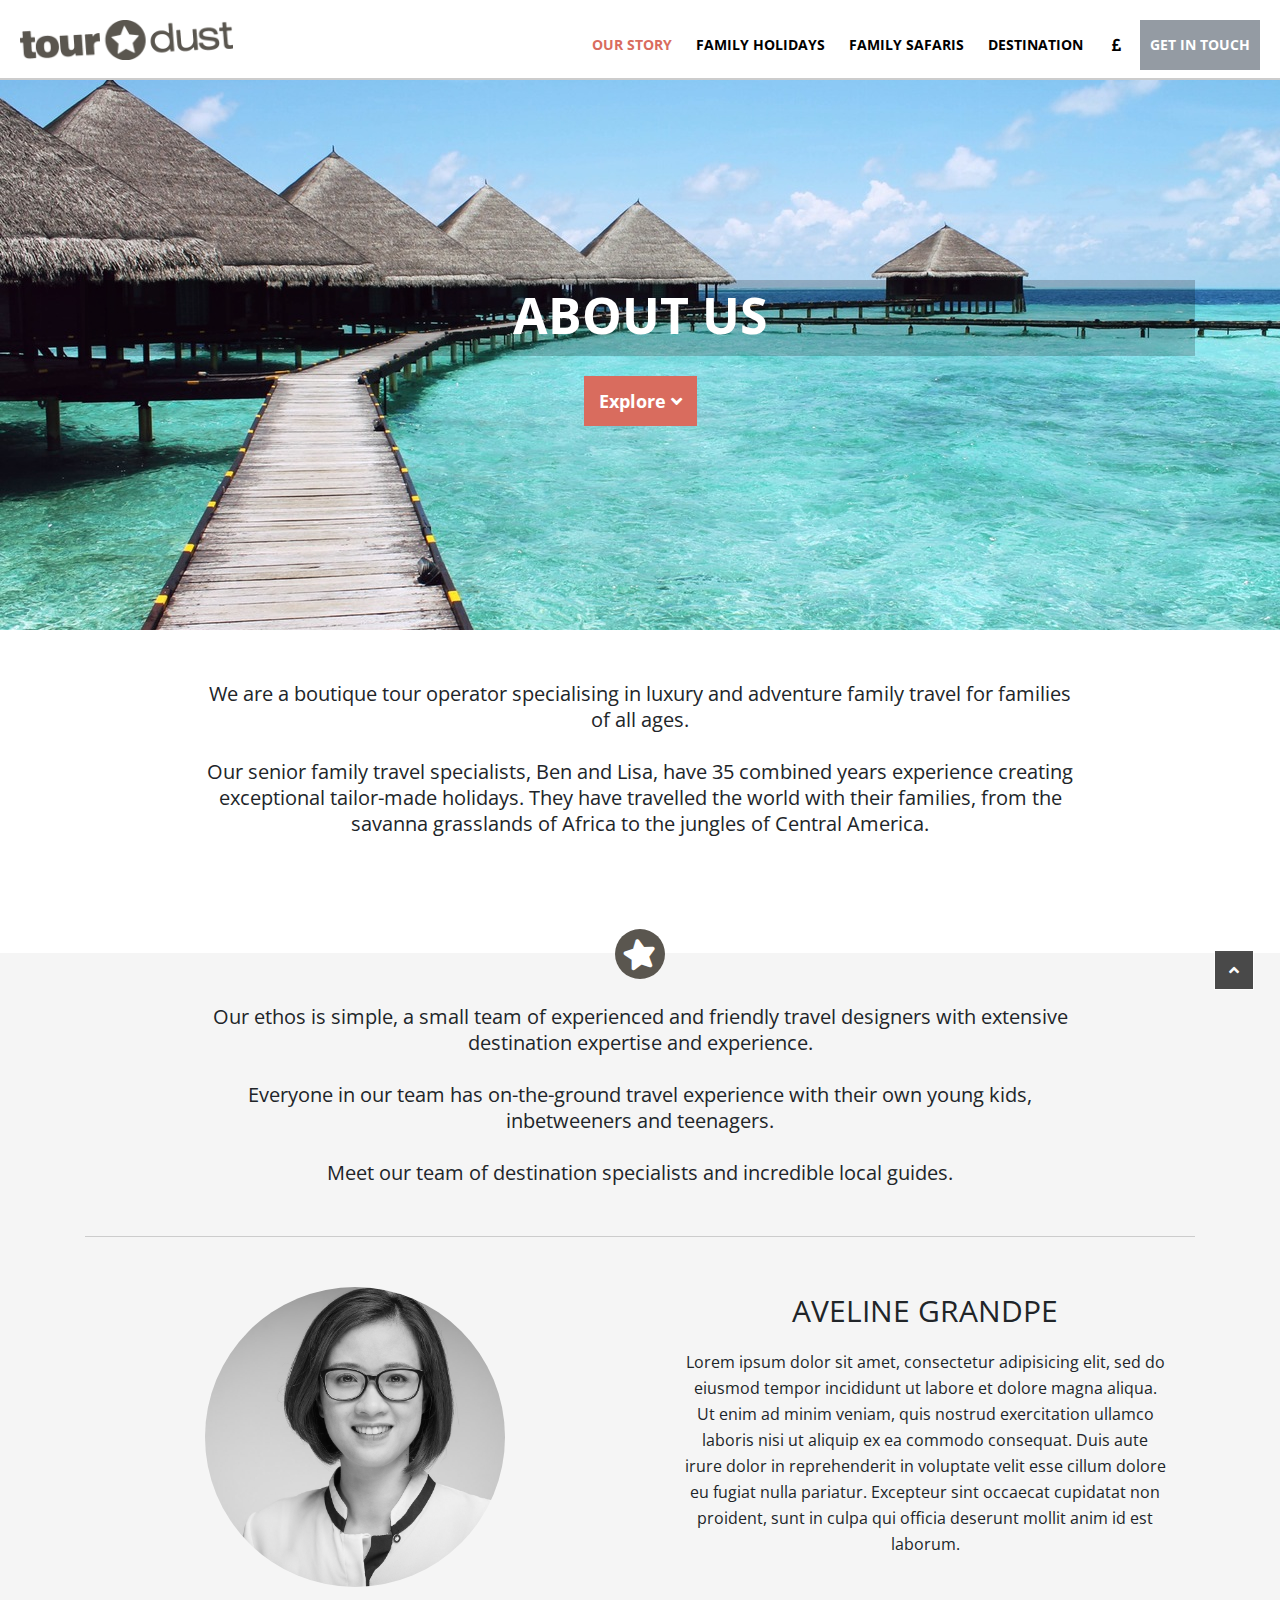
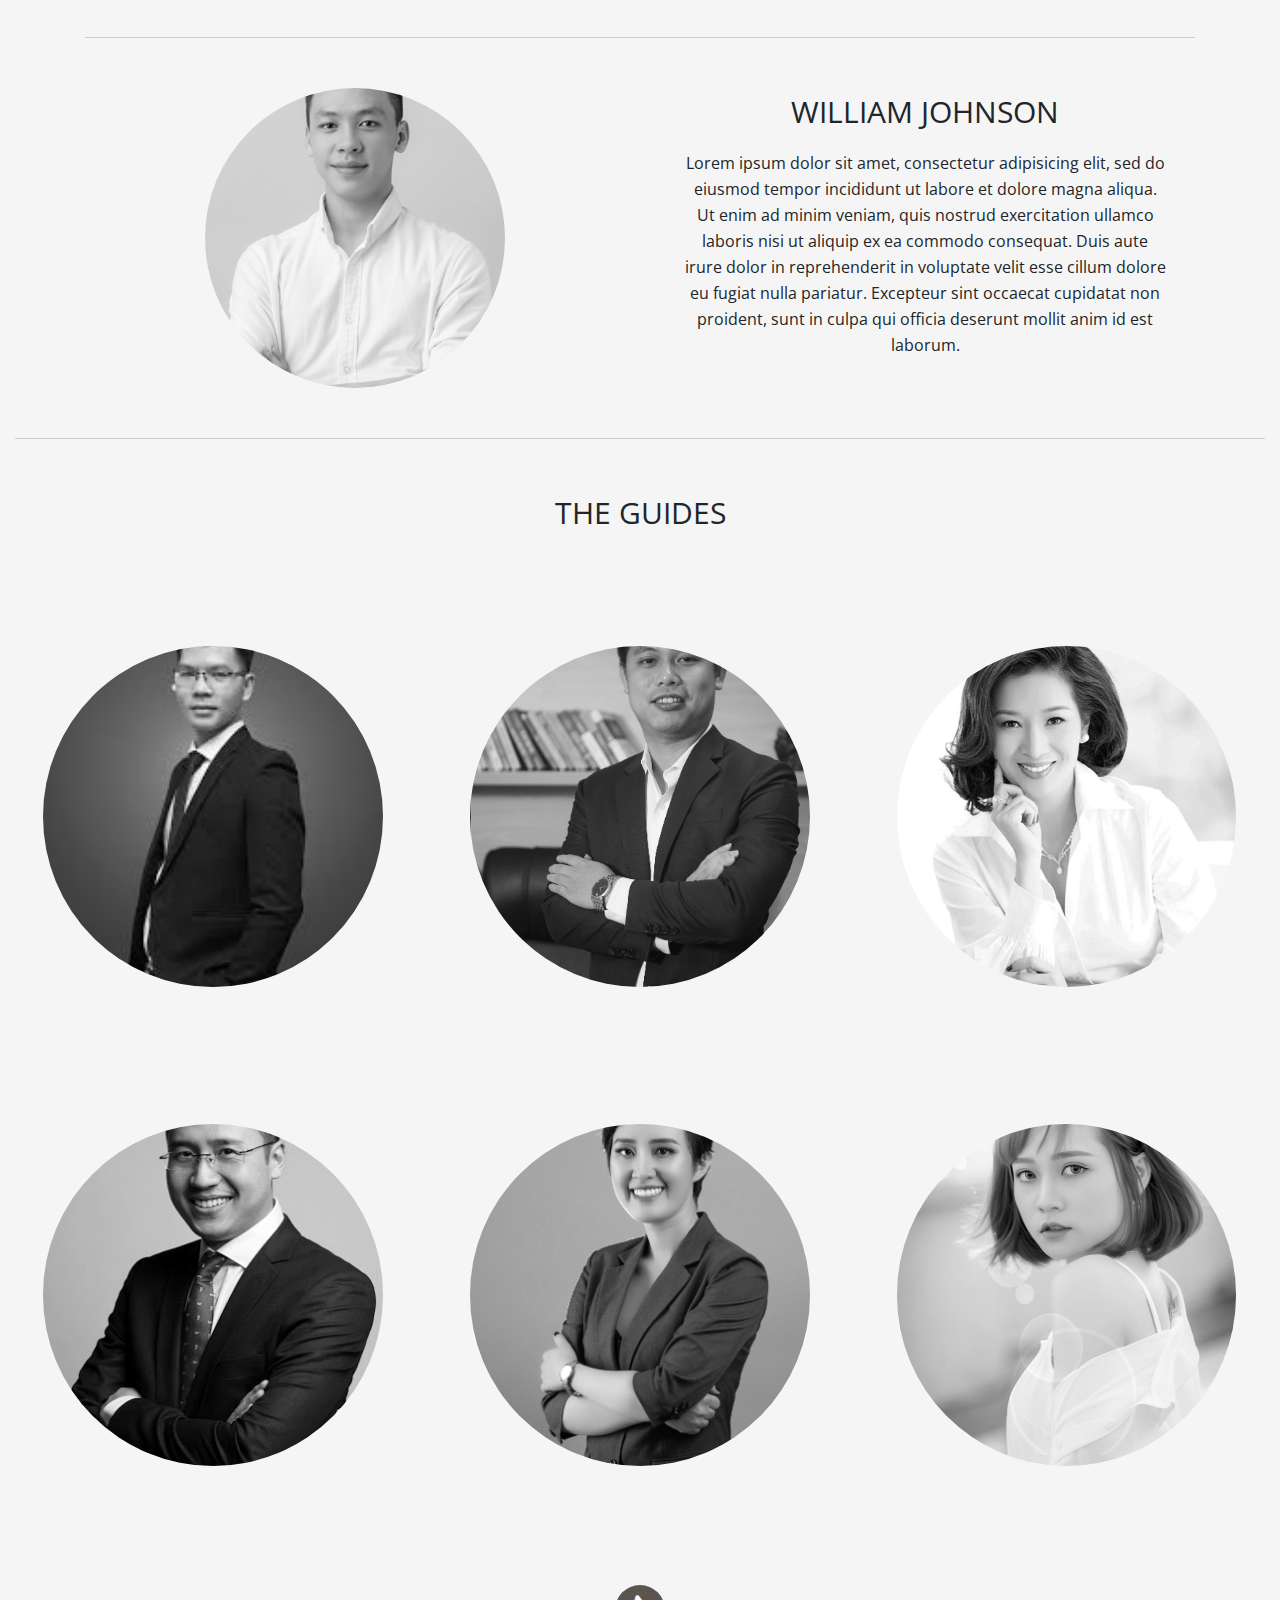
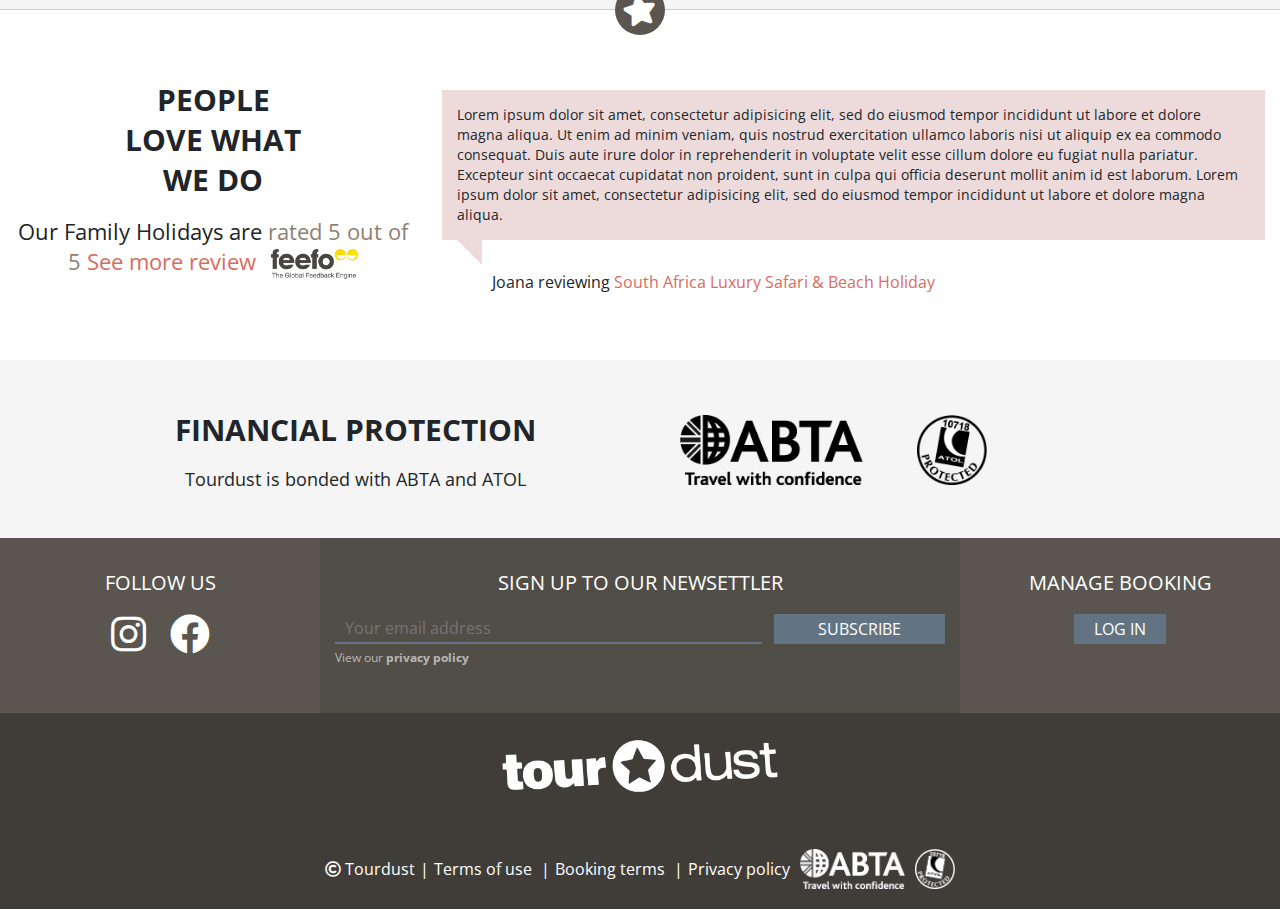
==== commit 7ba6a8a6: "23/02/2021 15h35" ====
--- a/about-us.html
+++ b/about-us.html
@@ -39,109 +39,109 @@
 				<a href="index.html"><img src="img/logo.png"></a>
 				<div class="menu">
 					<div class="current-page menu-item">
-						<a href="javascript:void(0);" class="title">our story</a>
+						<a href="about-us.html" class="title">our story</a>
 					</div>
 					<div class="menu-item">
-						<a href="javascript:void(0);" class="title">family holidays</a>
+						<a href="javascript:void(0)" class="title">family holidays</a>
 						<div class="child-menu">
 							<div class="row">
 								<div class="col-sm-6 col-12 item">
 									<p class="title"><a href="family-holiday.html">family holiday</a></p>
-									<p class="criteria"><a href="javascript:void(0);">destination guide</a></p>
-									<p class="criteria"><a href="javascript:void(0);">age guide</a></p>
-									<p class="criteria"><a href="javascript:void(0);">typical costs</a></p>
-								</div>
-								<div class="col-sm-6 col-12 item">
-									<p class="title"><a href="javascript:void(0);">americas</a></p>
-									<p class="criteria"><a href="javascript:void(0);">costa rica</a></p>
-									<p class="criteria"><a href="javascript:void(0);">peru</a></p>
-									<p class="criteria"><a href="javascript:void(0);">usa</a></p>
-									<p class="criteria"><a href="javascript:void(0);">usa</a></p>
-								</div>
-								<div class="col-sm-6 col-12 item">
-									<p class="title"><a href="javascript:void(0);">africa</a></p>
-									<p class="criteria"><a href="javascript:void(0);">botswana</a></p>
-									<p class="criteria"><a href="javascript:void(0);">kenya</a></p>
-									<p class="criteria"><a href="javascript:void(0);">namibia</a></p>
-									<p class="criteria"><a href="javascript:void(0);">nauritius</a></p>
-									<p class="criteria"><a href="javascript:void(0);">morocco</a></p>
-									<p class="criteria"><a href="javascript:void(0);">south africa</a></p>
-									<p class="criteria"><a href="javascript:void(0);">tanzania</a></p>
-								</div>
-								<div class="col-sm-6 col-12 item">
-									<p class="title"><a href="javascript:void(0);">asia</a></p>
-									<p class="criteria"><a href="javascript:void(0);">maldives</a></p>
-									<p class="criteria"><a href="javascript:void(0);">sri lanka</a></p>
-									<p class="criteria"><a href="javascript:void(0);">thailand</a></p>
-									<p class="criteria"><a href="javascript:void(0);">vietnam</a></p>
+									<p class="criteria"><a href="family-holiday.html#top-destination">destination guide</a></p>
+									<p class="criteria"><a href="family-holiday.html#ages-guide">age guide</a></p>
+									<p class="criteria"><a href="family-holiday.html#price-guide">typical costs</a></p>
+								</div>
+								<div class="col-sm-6 col-12 item">
+									<p class="title"><a href="javascript:void(0)">americas</a></p>
+									<p class="criteria"><a href="region-destination.html">costa rica</a></p>
+									<p class="criteria"><a href="region-destination.html">peru</a></p>
+									<p class="criteria"><a href="region-destination.html">usa</a></p>
+									<p class="criteria"><a href="region-destination.html">usa</a></p>
+								</div>
+								<div class="col-sm-6 col-12 item">
+									<p class="title"><a href="javascript:void(0)">africa</a></p>
+									<p class="criteria"><a href="region-destination.html">botswana</a></p>
+									<p class="criteria"><a href="region-destination.html">kenya</a></p>
+									<p class="criteria"><a href="region-destination.html">namibia</a></p>
+									<p class="criteria"><a href="region-destination.html">nauritius</a></p>
+									<p class="criteria"><a href="region-destination.html">morocco</a></p>
+									<p class="criteria"><a href="region-destination.html">south africa</a></p>
+									<p class="criteria"><a href="region-destination.html">tanzania</a></p>
+								</div>
+								<div class="col-sm-6 col-12 item">
+									<p class="title"><a href="javascript:void(0)">asia</a></p>
+									<p class="criteria"><a href="region-destination.html">maldives</a></p>
+									<p class="criteria"><a href="region-destination.html">sri lanka</a></p>
+									<p class="criteria"><a href="region-destination.html">thailand</a></p>
+									<p class="criteria"><a href="region-destination.html">vietnam</a></p>
 								</div>
 							</div>
 						</div>
 					</div>
 					<div class="menu-item">
-						<a href="javascript:void(0);" class="title">family safaris</a>
+						<a href="javascript:void(0)" class="title">family safaris</a>
 						<div class="child-menu">
 							<div class="row">
 								<div class="col-sm-6 col-12 item">
-									<p class="title"><a href="javascript:void(0);">family safaris</a></p>
-									<p class="criteria"><a href="javascript:void(0);">deestination guide</a></p>
-									<p class="criteria"><a href="javascript:void(0);">age guide</a></p>
-									<p class="criteria"><a href="javascript:void(0);">typical costs</a></p>
-								</div>
-								<div class="col-sm-6 col-12 item">
-									<p class="title"><a href="javascript:void(0);">africa</a></p>
-									<p class="criteria"><a href="javascript:void(0);">botswana</a></p>
-									<p class="criteria"><a href="javascript:void(0);">kenya</a></p>
-									<p class="criteria"><a href="javascript:void(0);">namibia</a></p>
-									<p class="criteria"><a href="javascript:void(0);">nauritius</a></p>
-									<p class="criteria"><a href="javascript:void(0);">morocco</a></p>
-									<p class="criteria"><a href="javascript:void(0);">south africa</a></p>
-									<p class="criteria"><a href="javascript:void(0);">tanzania</a></p>
+									<p class="title"><a href="family-safari.html">family safaris</a></p>
+									<p class="criteria"><a href="family-safari.html#top-destination">destination guide</a></p>
+									<p class="criteria"><a href="family-safari.html#ages-guide">age guide</a></p>
+									<p class="criteria"><a href="family-safari.html#price-guide">typical costs</a></p>
+								</div>
+								<div class="col-sm-6 col-12 item">
+									<p class="title"><a href="javascript:void(0)">africa</a></p>
+									<p class="criteria"><a href="region-destination.html">botswana</a></p>
+									<p class="criteria"><a href="region-destination.html">kenya</a></p>
+									<p class="criteria"><a href="region-destination.html">namibia</a></p>
+									<p class="criteria"><a href="region-destination.html">nauritius</a></p>
+									<p class="criteria"><a href="region-destination.html">morocco</a></p>
+									<p class="criteria"><a href="region-destination.html">south africa</a></p>
+									<p class="criteria"><a href="region-destination.html">tanzania</a></p>
 								</div>
 							</div>
 						</div>
 					</div>
 					<div class="menu-item">
-						<a href="javascript:void(0);" class="title">destination</a>
+						<a href="javascript:void(0)" class="title">destination</a>
 						<div class="child-menu">
 							<div class="row">
 								<div class="col-sm-6 col-12 item">
-									<p class="title"><a href="javascript:void(0);">africa</a></p>
-									<p class="criteria"><a href="javascript:void(0);">botswana</a></p>
-									<p class="criteria"><a href="javascript:void(0);">kenya</a></p>
-									<p class="criteria"><a href="javascript:void(0);">namibia</a></p>
-									<p class="criteria"><a href="javascript:void(0);">nauritius</a></p>
-									<p class="criteria"><a href="javascript:void(0);">morocco</a></p>
-									<p class="criteria"><a href="javascript:void(0);">south africa</a></p>
-									<p class="criteria"><a href="javascript:void(0);">tanzania</a></p>
-								</div>
-								<div class="col-sm-6 col-12 item">
-									<p class="title"><a href="javascript:void(0);">asia</a></p>
-									<p class="criteria"><a href="javascript:void(0);">maldives</a></p>
-									<p class="criteria"><a href="javascript:void(0);">sri lanka</a></p>
-									<p class="criteria"><a href="javascript:void(0);">thailand</a></p>
-									<p class="criteria"><a href="javascript:void(0);">vietnam</a></p>
-								</div>
-								<div class="col-sm-6 col-12 item">
-									<p class="title"><a href="javascript:void(0);">americas</a></p>
-									<p class="criteria"><a href="javascript:void(0);">costa rica</a></p>
-									<p class="criteria"><a href="javascript:void(0);">peru</a></p>
-									<p class="criteria"><a href="javascript:void(0);">usa</a></p>
-									<p class="criteria"><a href="javascript:void(0);">usa</a></p>
-								</div>
-								<div class="col-sm-6 col-12 item">
-									<p class="title"><a href="javascript:void(0);">treks</a></p>
-									<p class="criteria"><a href="javascript:void(0);">atlas mountain</a></p>
-									<p class="criteria"><a href="javascript:void(0);">simien mountain</a></p>
-									<p class="criteria"><a href="javascript:void(0);">mount kenya</a></p>
-									<p class="criteria"><a href="javascript:void(0);">inca trail</a></p>
-									<p class="criteria"><a href="javascript:void(0);">kilimanjaro</a></p>
+									<p class="title"><a href="javascript:void(0)">africa</a></p>
+									<p class="criteria"><a href="region-destination.html">botswana</a></p>
+									<p class="criteria"><a href="region-destination.html">kenya</a></p>
+									<p class="criteria"><a href="region-destination.html">namibia</a></p>
+									<p class="criteria"><a href="region-destination.html">nauritius</a></p>
+									<p class="criteria"><a href="region-destination.html">morocco</a></p>
+									<p class="criteria"><a href="region-destination.html">south africa</a></p>
+									<p class="criteria"><a href="region-destination.html">tanzania</a></p>
+								</div>
+								<div class="col-sm-6 col-12 item">
+									<p class="title"><a href="javascript:void(0)">asia</a></p>
+									<p class="criteria"><a href="region-destination.html">maldives</a></p>
+									<p class="criteria"><a href="region-destination.html">sri lanka</a></p>
+									<p class="criteria"><a href="region-destination.html">thailand</a></p>
+									<p class="criteria"><a href="region-destination.html">vietnam</a></p>
+								</div>
+								<div class="col-sm-6 col-12 item">
+									<p class="title"><a href="javascript:void(0)">americas</a></p>
+									<p class="criteria"><a href="region-destination.html">costa rica</a></p>
+									<p class="criteria"><a href="region-destination.html">peru</a></p>
+									<p class="criteria"><a href="region-destination.html">usa</a></p>
+									<p class="criteria"><a href="region-destination.html">mexico</a></p>
+								</div>
+								<div class="col-sm-6 col-12 item">
+									<p class="title"><a href="javascript:void(0)">treks</a></p>
+									<p class="criteria"><a href="region-destination.html">atlas mountain</a></p>
+									<p class="criteria"><a href="region-destination.html">simien mountain</a></p>
+									<p class="criteria"><a href="region-destination.html">mount kenya</a></p>
+									<p class="criteria"><a href="region-destination.html">inca trail</a></p>
+									<p class="criteria"><a href="region-destination.html">kilimanjaro</a></p>
 								</div>
 							</div>
 						</div>
 					</div>
 					<div class="menu-item">
-						<a href="javascript:void(0);" class="title"><span class="currency-title"><i class="fas fa-pound-sign"></i></span></a>
+						<a href="javascript:void(0)" class="title"><span class="currency-title"><i class="fas fa-pound-sign"></i></span></a>
 						<div class="child-menu">
 							<div class="row">
 								<div class="col-12 item">
@@ -153,8 +153,8 @@
 							</div>
 						</div>
 					</div>
-					<div class="link-btn">
-						<a href="javascript:void(0);" class="title">get in touch</a>
+					<div class="link-btn" onclick="location.href='contact.html'">
+						<a href="javascript:void(0)" class="title">get in touch</a>
 					</div>
 				</div>
 				<div class="headerBtn">
@@ -174,7 +174,7 @@
 						<div class="line9 line"></div>
 					</div>
 				</div>
-				<button onclick="location.href=''">enquire</button>
+				<button onclick="location.href='contact.html'">enquire</button>
 			</div>
 		</div>
 	</div>
@@ -185,7 +185,7 @@
 		<div class="row">
 			<div class="hidden-drop-menu" id="dropMenu">
 				<div class="col-12 itemBox">
-					<div class="pre-hid" onclick="location.href=''">our story</div>
+					<div class="pre-hid" onclick="location.href='about-us.html'">our story</div>
 				</div>
 				<div class="col-12 itemBox">
 					<div class="row">
@@ -193,34 +193,34 @@
 						<div class="col-12 child-menu">
 							<div class="row">
 								<div class="col-sm-6 col-12 item">
-									<p class="title"><a href="javascript:void(0);">family holiday</a></p>
-									<p class="criteria"><a href="javascript:void(0);">deestination guide</a></p>
-									<p class="criteria"><a href="javascript:void(0);">age guide</a></p>
-									<p class="criteria"><a href="javascript:void(0);">typical costs</a></p>
-								</div>
-								<div class="col-sm-6 col-12 item">
-									<p class="title"><a href="javascript:void(0);">americas</a></p>
-									<p class="criteria"><a href="javascript:void(0);">costa rica</a></p>
-									<p class="criteria"><a href="javascript:void(0);">peru</a></p>
-									<p class="criteria"><a href="javascript:void(0);">usa</a></p>
-									<p class="criteria"><a href="javascript:void(0);">usa</a></p>
-								</div>
-								<div class="col-sm-6 col-12 item">
-									<p class="title"><a href="javascript:void(0);">africa</a></p>
-									<p class="criteria"><a href="javascript:void(0);">botswana</a></p>
-									<p class="criteria"><a href="javascript:void(0);">kenya</a></p>
-									<p class="criteria"><a href="javascript:void(0);">namibia</a></p>
-									<p class="criteria"><a href="javascript:void(0);">nauritius</a></p>
-									<p class="criteria"><a href="javascript:void(0);">morocco</a></p>
-									<p class="criteria"><a href="javascript:void(0);">south africa</a></p>
-									<p class="criteria"><a href="javascript:void(0);">tanzania</a></p>
-								</div>
-								<div class="col-sm-6 col-12 item">
-									<p class="title"><a href="javascript:void(0);">asia</a></p>
-									<p class="criteria"><a href="javascript:void(0);">maldives</a></p>
-									<p class="criteria"><a href="javascript:void(0);">sri lanka</a></p>
-									<p class="criteria"><a href="javascript:void(0);">thailand</a></p>
-									<p class="criteria"><a href="javascript:void(0);">vietnam</a></p>
+									<p class="title"><a href="family-holiday.html">family holiday</a></p>
+									<p class="criteria"><a href="family-holiday.html#top-destination">destination guide</a></p>
+									<p class="criteria"><a href="family-holiday.html#ages-guide">age guide</a></p>
+									<p class="criteria"><a href="family-holiday.html#price-guide">typical costs</a></p>
+								</div>
+								<div class="col-sm-6 col-12 item">
+									<p class="title"><a href="javascript:void(0)">americas</a></p>
+									<p class="criteria"><a href="region-destination.html">costa rica</a></p>
+									<p class="criteria"><a href="region-destination.html">peru</a></p>
+									<p class="criteria"><a href="region-destination.html">usa</a></p>
+									<p class="criteria"><a href="region-destination.html">usa</a></p>
+								</div>
+								<div class="col-sm-6 col-12 item">
+									<p class="title"><a href="javascript:void(0)">africa</a></p>
+									<p class="criteria"><a href="region-destination.html">botswana</a></p>
+									<p class="criteria"><a href="region-destination.html">kenya</a></p>
+									<p class="criteria"><a href="region-destination.html">namibia</a></p>
+									<p class="criteria"><a href="region-destination.html">nauritius</a></p>
+									<p class="criteria"><a href="region-destination.html">morocco</a></p>
+									<p class="criteria"><a href="region-destination.html">south africa</a></p>
+									<p class="criteria"><a href="region-destination.html">tanzania</a></p>
+								</div>
+								<div class="col-sm-6 col-12 item">
+									<p class="title"><a href="javascript:void(0)">asia</a></p>
+									<p class="criteria"><a href="region-destination.html">maldives</a></p>
+									<p class="criteria"><a href="region-destination.html">sri lanka</a></p>
+									<p class="criteria"><a href="region-destination.html">thailand</a></p>
+									<p class="criteria"><a href="region-destination.html">vietnam</a></p>
 								</div>
 							</div>
 						</div>
@@ -232,20 +232,20 @@
 						<div class="col-12 child-menu">
 							<div class="row">
 								<div class="col-sm-6 col-12 item">
-									<p class="title"><a href="javascript:void(0);">family safaris</a></p>
-									<p class="criteria"><a href="javascript:void(0);">deestination guide</a></p>
-									<p class="criteria"><a href="javascript:void(0);">age guide</a></p>
-									<p class="criteria"><a href="javascript:void(0);">typical costs</a></p>
-								</div>
-								<div class="col-sm-6 col-12 item">
-									<p class="title"><a href="javascript:void(0);">africa</a></p>
-									<p class="criteria"><a href="javascript:void(0);">botswana</a></p>
-									<p class="criteria"><a href="javascript:void(0);">kenya</a></p>
-									<p class="criteria"><a href="javascript:void(0);">namibia</a></p>
-									<p class="criteria"><a href="javascript:void(0);">nauritius</a></p>
-									<p class="criteria"><a href="javascript:void(0);">morocco</a></p>
-									<p class="criteria"><a href="javascript:void(0);">south africa</a></p>
-									<p class="criteria"><a href="javascript:void(0);">tanzania</a></p>
+									<p class="title"><a href="family-safari.html">family safaris</a></p>
+									<p class="criteria"><a href="family-safari.html#top-destination">deestination guide</a></p>
+									<p class="criteria"><a href="family-safari.html#ages-guide">age guide</a></p>
+									<p class="criteria"><a href="family-safari.html#price-guide">typical costs</a></p>
+								</div>
+								<div class="col-sm-6 col-12 item">
+									<p class="title"><a href="javascript:void(0)">africa</a></p>
+									<p class="criteria"><a href="region-destination.html">botswana</a></p>
+									<p class="criteria"><a href="region-destination.html">kenya</a></p>
+									<p class="criteria"><a href="region-destination.html">namibia</a></p>
+									<p class="criteria"><a href="region-destination.html">nauritius</a></p>
+									<p class="criteria"><a href="region-destination.html">morocco</a></p>
+									<p class="criteria"><a href="region-destination.html">south africa</a></p>
+									<p class="criteria"><a href="region-destination.html">tanzania</a></p>
 								</div>
 							</div>
 						</div>
@@ -257,36 +257,36 @@
 						<div class="col-12 child-menu">
 							<div class="row">
 								<div class="col-sm-6 col-12 item">
-									<p class="title"><a href="javascript:void(0);">africa</a></p>
-									<p class="criteria"><a href="javascript:void(0);">botswana</a></p>
-									<p class="criteria"><a href="javascript:void(0);">kenya</a></p>
-									<p class="criteria"><a href="javascript:void(0);">namibia</a></p>
-									<p class="criteria"><a href="javascript:void(0);">nauritius</a></p>
-									<p class="criteria"><a href="javascript:void(0);">morocco</a></p>
-									<p class="criteria"><a href="javascript:void(0);">south africa</a></p>
-									<p class="criteria"><a href="javascript:void(0);">tanzania</a></p>
-								</div>
-								<div class="col-sm-6 col-12 item">
-									<p class="title"><a href="javascript:void(0);">asia</a></p>
-									<p class="criteria"><a href="javascript:void(0);">maldives</a></p>
-									<p class="criteria"><a href="javascript:void(0);">sri lanka</a></p>
-									<p class="criteria"><a href="javascript:void(0);">thailand</a></p>
-									<p class="criteria"><a href="javascript:void(0);">vietnam</a></p>
-								</div>
-								<div class="col-sm-6 col-12 item">
-									<p class="title"><a href="javascript:void(0);">americas</a></p>
-									<p class="criteria"><a href="javascript:void(0);">costa rica</a></p>
-									<p class="criteria"><a href="javascript:void(0);">peru</a></p>
-									<p class="criteria"><a href="javascript:void(0);">usa</a></p>
-									<p class="criteria"><a href="javascript:void(0);">usa</a></p>
-								</div>
-								<div class="col-sm-6 col-12 item">
-									<p class="title"><a href="javascript:void(0);">treks</a></p>
-									<p class="criteria"><a href="javascript:void(0);">atlas mountain</a></p>
-									<p class="criteria"><a href="javascript:void(0);">simien mountain</a></p>
-									<p class="criteria"><a href="javascript:void(0);">mount kenya</a></p>
-									<p class="criteria"><a href="javascript:void(0);">inca trail</a></p>
-									<p class="criteria"><a href="javascript:void(0);">kilimanjaro</a></p>
+									<p class="title"><a href="javascript:void(0)">africa</a></p>
+									<p class="criteria"><a href="region-destination.html">botswana</a></p>
+									<p class="criteria"><a href="region-destination.html">kenya</a></p>
+									<p class="criteria"><a href="region-destination.html">namibia</a></p>
+									<p class="criteria"><a href="region-destination.html">nauritius</a></p>
+									<p class="criteria"><a href="region-destination.html">morocco</a></p>
+									<p class="criteria"><a href="region-destination.html">south africa</a></p>
+									<p class="criteria"><a href="region-destination.html">tanzania</a></p>
+								</div>
+								<div class="col-sm-6 col-12 item">
+									<p class="title"><a href="javascript:void(0)">asia</a></p>
+									<p class="criteria"><a href="region-destination.html">maldives</a></p>
+									<p class="criteria"><a href="region-destination.html">sri lanka</a></p>
+									<p class="criteria"><a href="region-destination.html">thailand</a></p>
+									<p class="criteria"><a href="region-destination.html">vietnam</a></p>
+								</div>
+								<div class="col-sm-6 col-12 item">
+									<p class="title"><a href="javascript:void(0)">americas</a></p>
+									<p class="criteria"><a href="region-destination.html">costa rica</a></p>
+									<p class="criteria"><a href="region-destination.html">peru</a></p>
+									<p class="criteria"><a href="region-destination.html">usa</a></p>
+									<p class="criteria"><a href="region-destination.html">usa</a></p>
+								</div>
+								<div class="col-sm-6 col-12 item">
+									<p class="title"><a href="javascript:void(0)">treks</a></p>
+									<p class="criteria"><a href="region-destination.html">atlas mountain</a></p>
+									<p class="criteria"><a href="region-destination.html">simien mountain</a></p>
+									<p class="criteria"><a href="region-destination.html">mount kenya</a></p>
+									<p class="criteria"><a href="region-destination.html">inca trail</a></p>
+									<p class="criteria"><a href="region-destination.html">kilimanjaro</a></p>
 								</div>
 							</div>
 						</div>
@@ -307,8 +307,8 @@
 						</div>
 					</div>
 				</div>
-				<div class="col-12 itemBox  ">
-					<div class="pre-hid" onclick="location.href=''">get in touch</div>
+				<div class="col-12 itemBox">
+					<div class="pre-hid" onclick="location.href='contact.html'">get in touch</div>
 				</div>
 			</div>
 		</div>
@@ -340,7 +340,7 @@
 	<!-- banner -->
 
 	<!-- family holiday  -->
-	<div class="holiday" id="overview-scroll">
+	<div class="holiday">
 		<div class="container-fluid">
 			<p class="description">We are a boutique tour operator specialising in luxury and adventure family travel for families of all ages.</br></br>Our senior family travel specialists, Ben and Lisa, have 35 combined years experience creating exceptional tailor-made holidays. They have travelled the world with their families, from the savanna grasslands of Africa to the jungles of Central America.</p>
 		</div>
@@ -348,7 +348,7 @@
 	<!-- family holiday -->
 
 	<!-- members  -->
-	<div class="holiday members" id="overview-scroll">
+	<div class="holiday members">
 		<div class="star-pin">
 			<i class="fas fa-star"></i>
 		</div>
@@ -405,13 +405,13 @@
 						<img src="img/tourist8.jpg">
 					</div>
 					<div class="col-4 guide-img">
-						<img src="img/tourist7.jpg">
+						<img src="img/tourist4.jpg">
 					</div>
 					<div class="col-4 guide-img">
-						<img src="img/tourist6.jpg">
+						<img src="img/tourist5.jpg">
 					</div>
 					<div class="col-4 guide-img">
-						<img src="img/tourist8.jpg">
+						<img src="img/tourist3.jpg">
 					</div>
 				</div>
 			</div>
@@ -432,7 +432,7 @@
 				<p class="title">people love what we do</p>
 		<div class="description">
 			<p>Our Family Holidays are <span class="rated">rated 5 out of 5</span>
-			<span class="more"><a href="javascript:void(0);">See more review</a></span><img src="img/feefo-review.png"></p>
+			<span class="more"><a href="region-destination.html">See more review</a></span><img src="img/feefo-review.png"></p>
 		</div>
 			</div>
 			<div class="col-sm-8">
@@ -448,7 +448,7 @@
 					</div>
 				</div>	
 				<div class="guest">
-					<p class="minor">Joana reviewing <span><a href="javascript:void(0);">South Africa Luxury Safari & Beach Holiday</a></span>
+					<p class="minor">Joana reviewing <span><a href="javascript:void(0)">South Africa Luxury Safari & Beach Holiday</a></span>
 				</div>
 			</div>
 		</div>
@@ -490,12 +490,12 @@
 								<input type="submit" name="" value="subscribe" id="subscribe">
 								<div class="clearBoth"></div>
 							</form>
-							<p class="policy">View our <span><a href="javascript:void(0);">privacy policy</a></span></p>
+							<p class="policy">View our <span><a href="policy.html">privacy policy</a></span></p>
 						</div>
 						<div class="col-lg-3 col-md-12 booking">
 							<p class="title">manage booking</p>
 							<div class="login">
-								<button>log in</button>
+								<button onclick="location.href='sign-in.html'">log in</button>
 							</div>
 						</div>
 					</div>
@@ -508,18 +508,18 @@
 					</div>
 					<div class="menu menu1">
 						<li>
-							<a href="javascript:void(0);" class="title"><i class="far fa-copyright"></i> Tourdust</a><span>|</span>
-						</li>
-						<li>
-							<a href="javascript:void(0);" class="title">Terms of use</a>
+							<a href="index.html" class="title"><i class="far fa-copyright"></i> Tourdust</a><span>|</span>
+						</li>
+						<li>
+							<a href="policy.html" class="title">Terms of use</a>
 							<span>|</span>
 						</li>
 						<li>
-							<a href="javascript:void(0);" class="title">Booking terms</a>
+							<a href="policy.html" class="title">Booking terms</a>
 							<span>|</span>
 						</li>
 						<li>
-							<a href="javascript:void(0);" class="title">Privacy policy</a>
+							<a href="policy.html" class="title">Privacy policy</a>
 						</li>
 						<li>
 							<a href="javascript:void(0);" class="title"><img src="img/abta.png"></a>
@@ -538,18 +538,18 @@
 					</div>
 					<div class="menu menu2">
 						<li>
-							<a href="javascript:void(0);" class="title"><i class="far fa-copyright"></i> Tourdust</a>
-						</li>
-						<li>
-							<a href="javascript:void(0);" class="title">Terms of use</a>
+							<a href="index.html" class="title"><i class="far fa-copyright"></i> Tourdust</a>
+						</li>
+						<li>
+							<a href="policy.html" class="title">Terms of use</a>
 							
 						</li>
 						<li>
-							<a href="javascript:void(0);" class="title">Booking terms</a>
+							<a href="policy.html" class="title">Booking terms</a>
 							
 						</li>
 						<li>
-							<a href="javascript:void(0);" class="title">Privacy policy</a>
+							<a href="policy.html" class="title">Privacy policy</a>
 						</li>
 					</div>
 				</div>
--- a/css/style.css
+++ b/css/style.css
@@ -205,6 +205,9 @@
 	margin-top: -15px;
 	width: 100%;
 }
+.header-box .header .menu .menu-item .child-menu .criteria:hover{
+	background-color: #f5f5f5;
+}
 .header-box .header .menu .menu-item .child-menu .criteria a{
 	text-decoration: none;
 	text-transform: uppercase;
@@ -543,7 +546,6 @@
 	width: 100%;
 	color: black;
 }
-
 .resHeader .child-menu .select{
 	line-height: 40px;
 	width: 100%;
@@ -1304,11 +1306,9 @@
 	align-items: center;
 	width: 100%;
 }
-.footer .copyright .logo a{
-	/*width: 100%;*/
-}
 .footer .copyright .logo img{
 	transform: scale(0.6);
+	cursor: pointer;
 }
 @media all and (max-width: 1199px){
 	.footer .copyright .menu{
--- a/css/family-holiday.css
+++ b/css/family-holiday.css
@@ -1,6 +1,6 @@
 
 *{
-	/*outline: 1px solid red;*/
+	
 }
 
 /*BANNER*/
--- a/css/about-us.css
+++ b/css/about-us.css
@@ -64,12 +64,12 @@
 }
 .members .member-info .guide-img img{
 	position: absolute;
-	top: 5%;
-	bottom: 5%;
-	left: 5%;
-	right: 5%;
-	width: 90%;
-	height: 90%;
+	top: 10%;
+	bottom: 10%;
+	left: 10%;
+	right: 10%;
+	width: 80%;
+	height: 80%;
 	object-fit: cover;
 	object-position: center;
 	border-radius: 50%;
